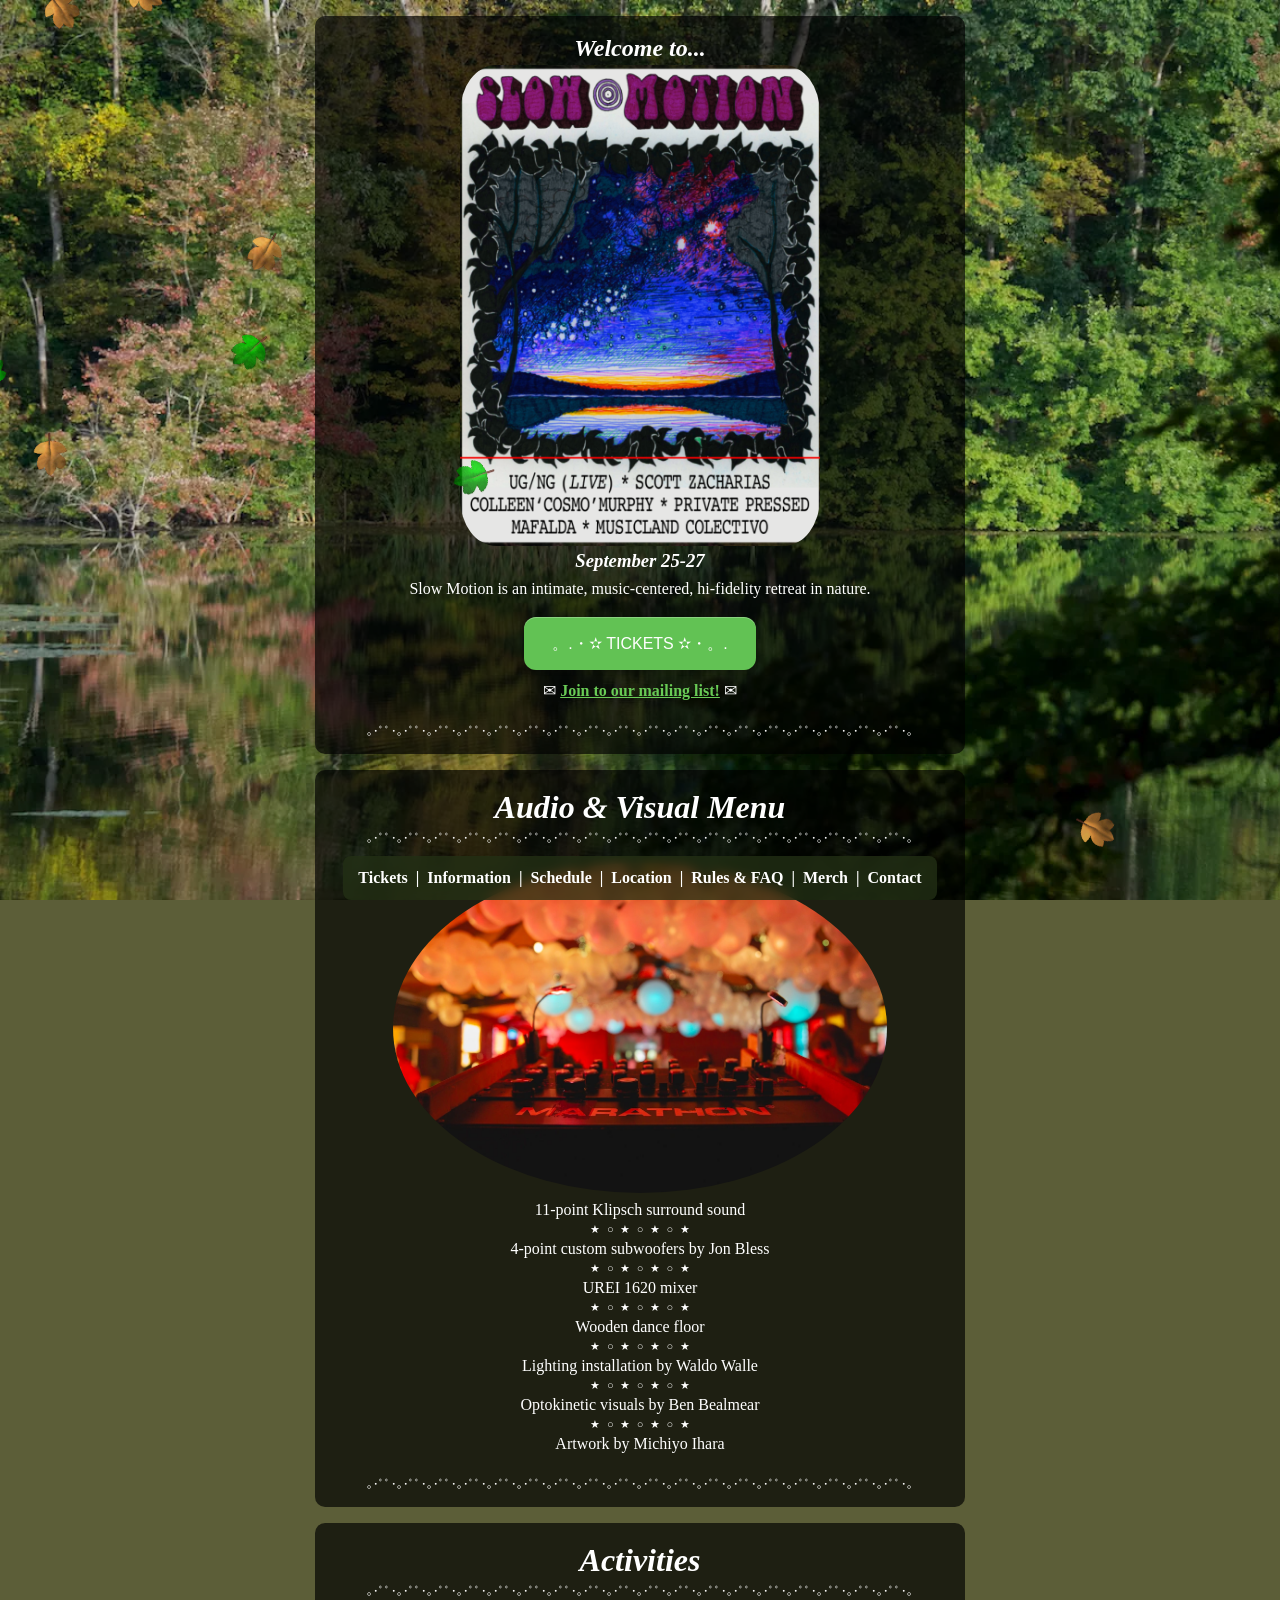
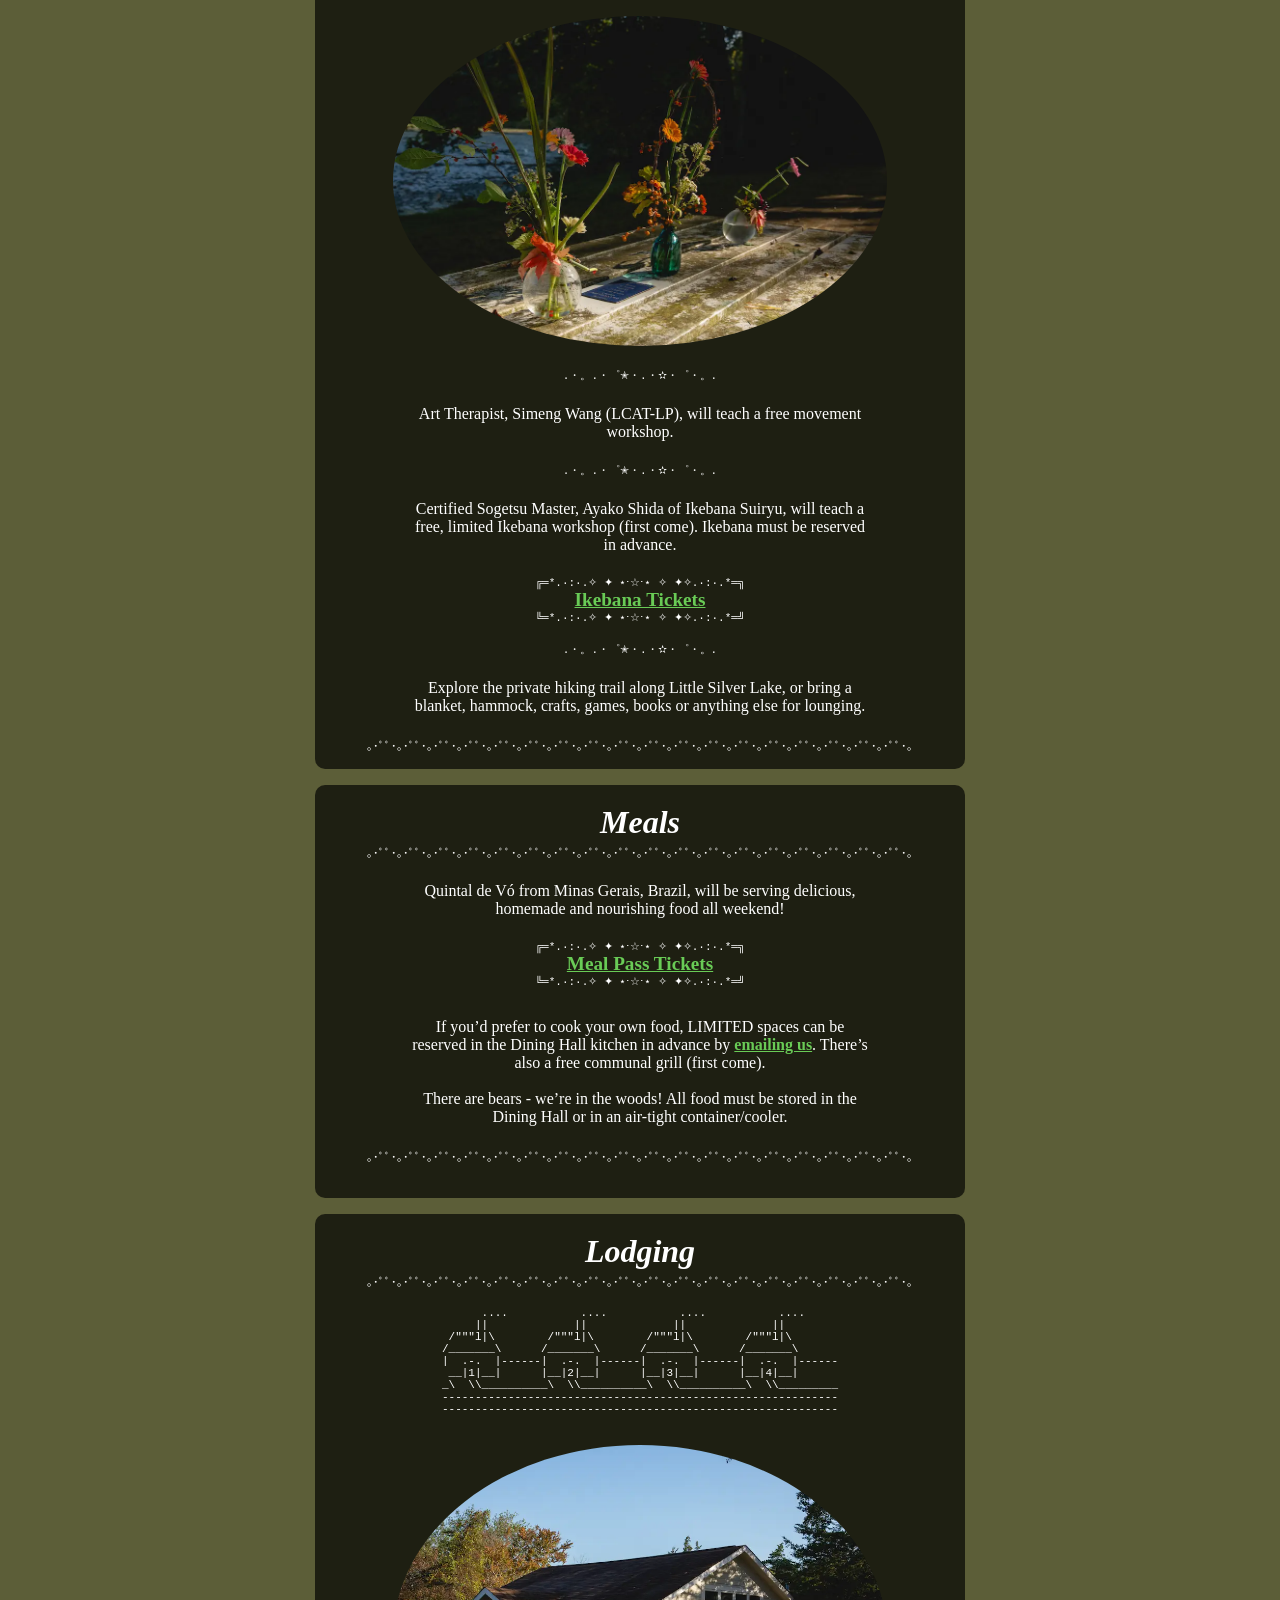
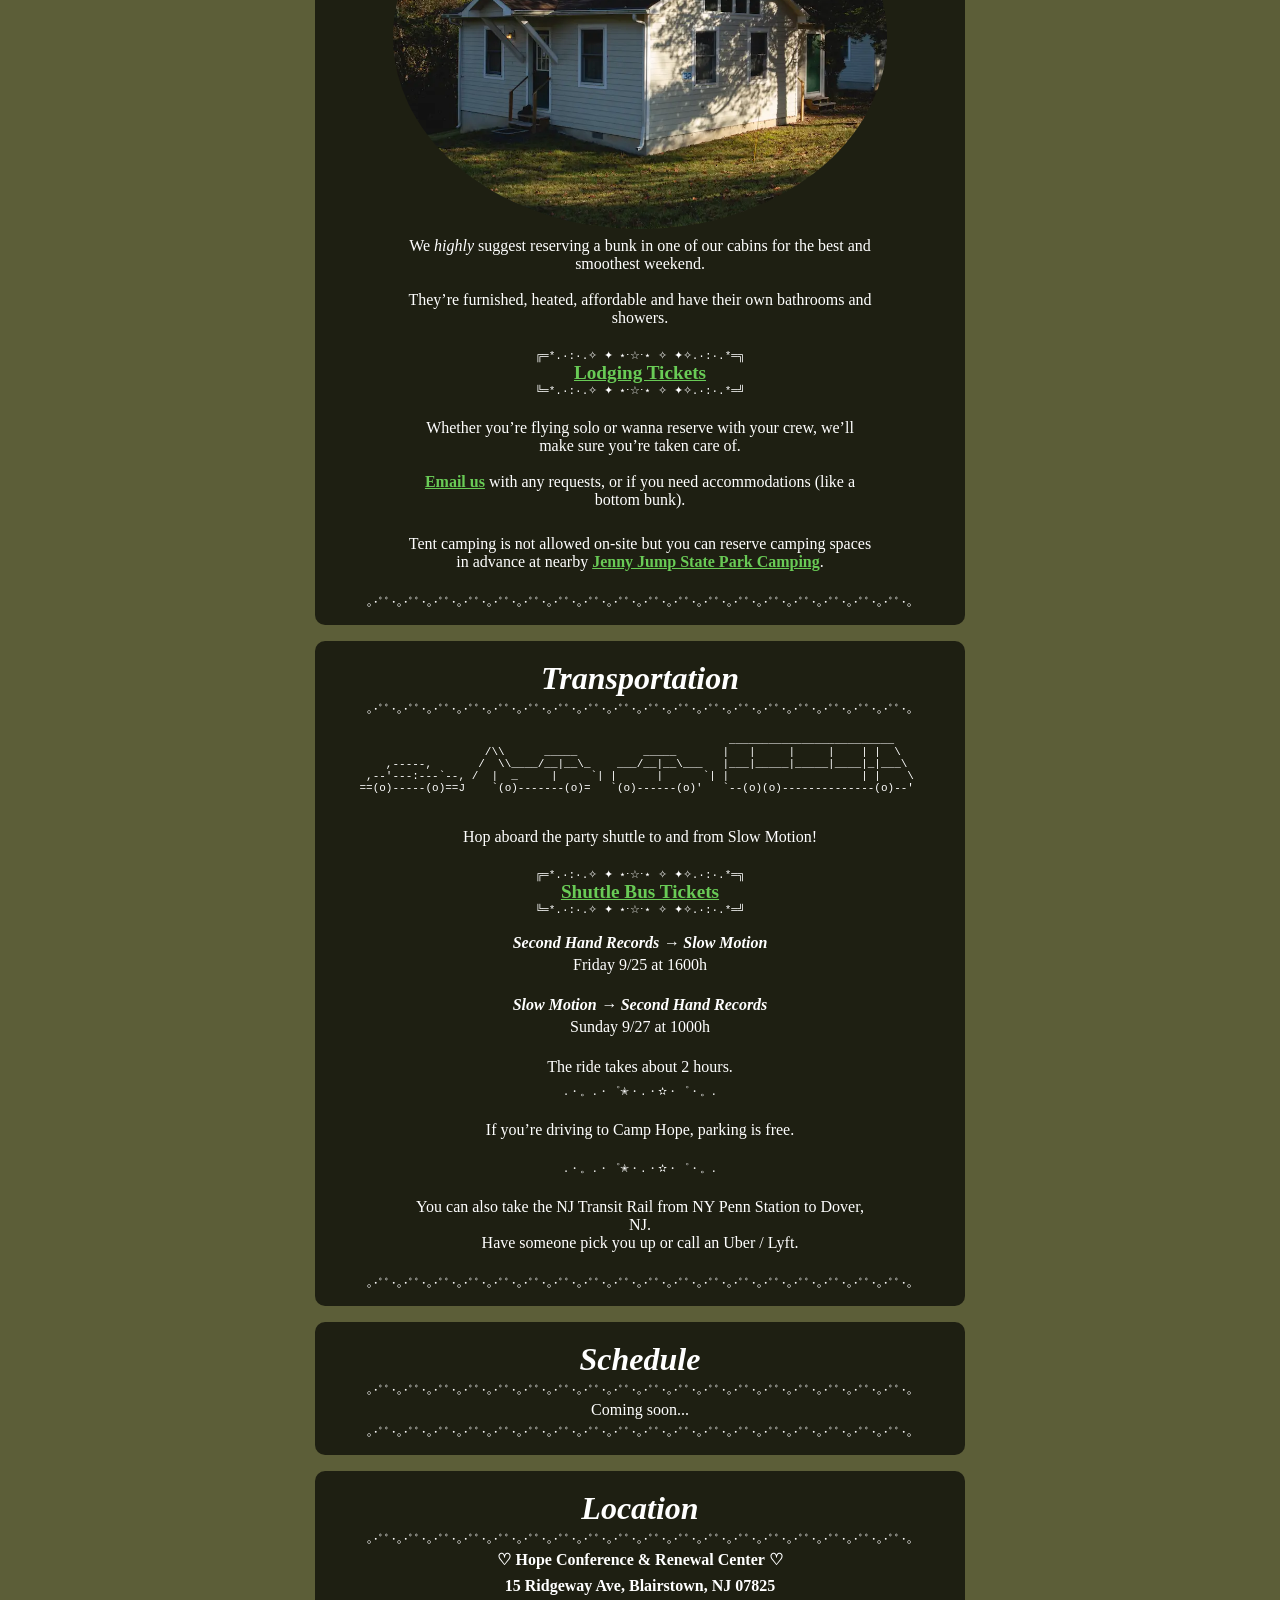
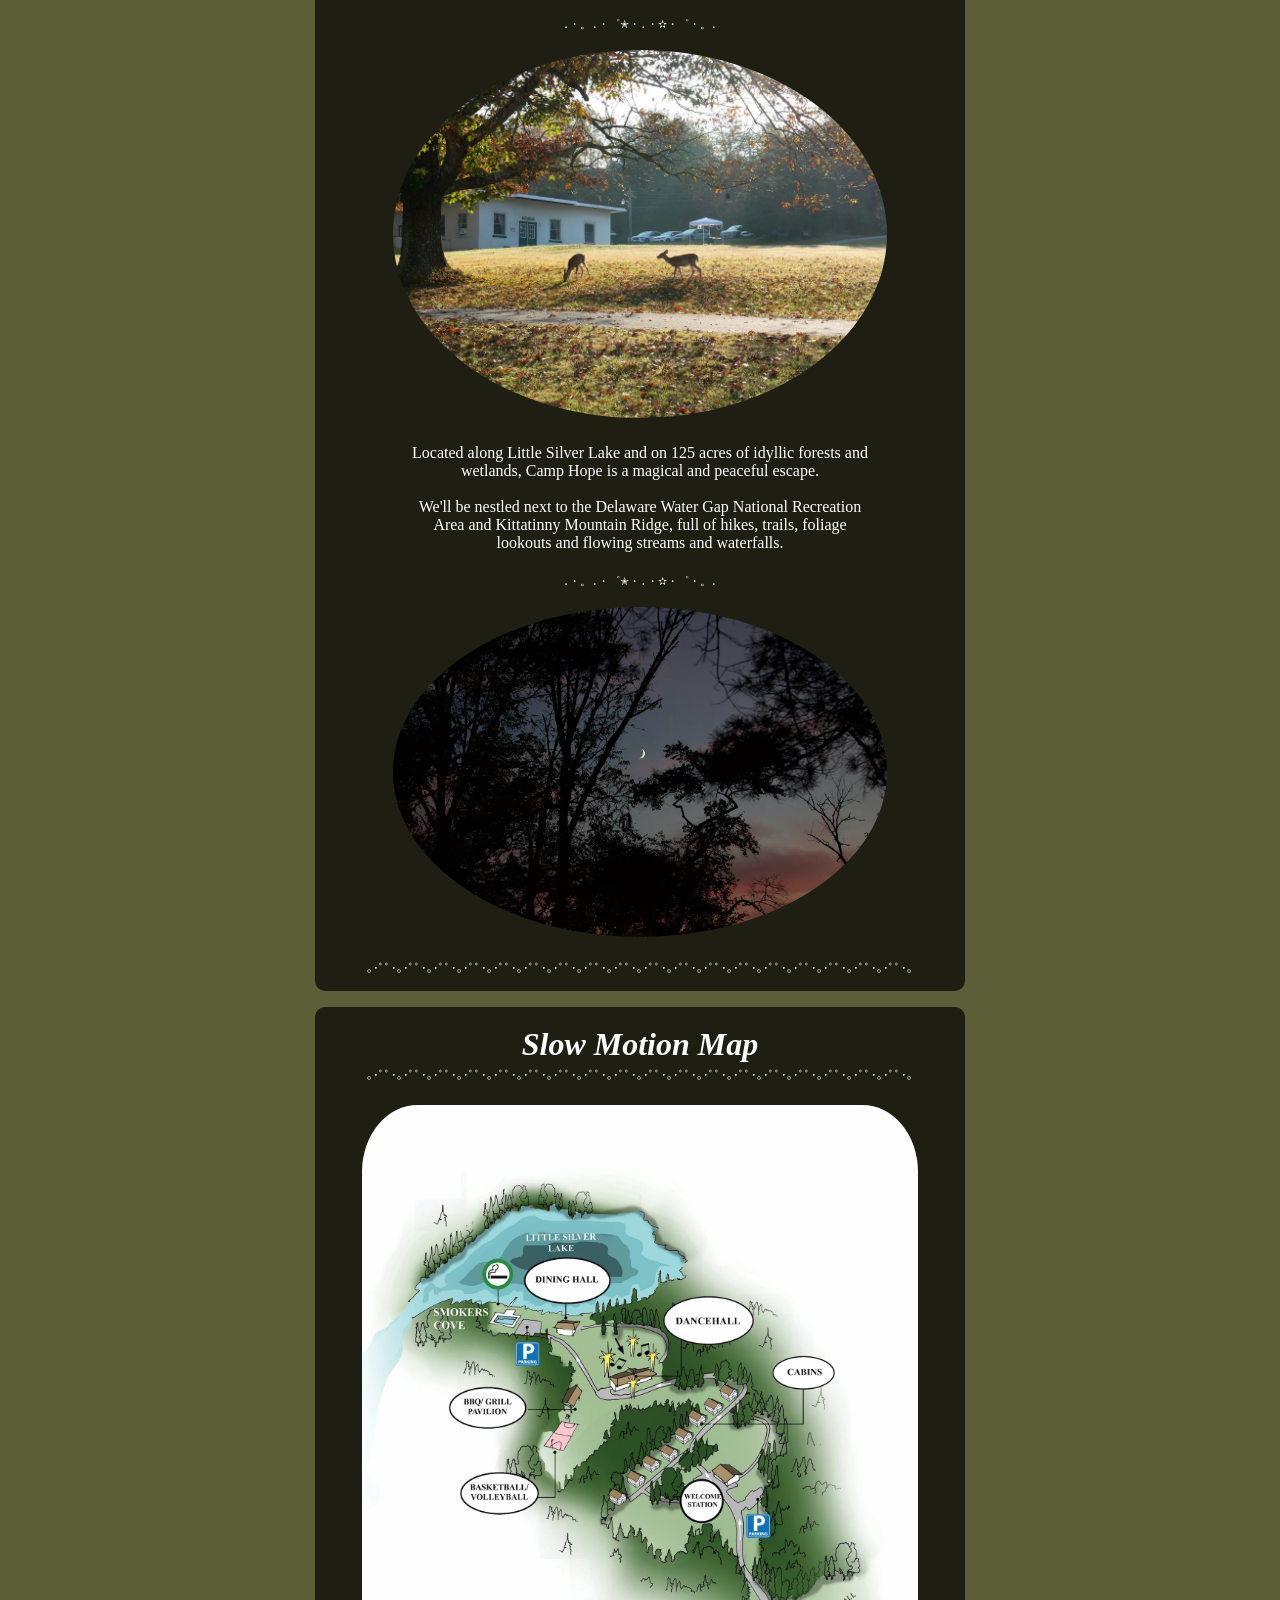
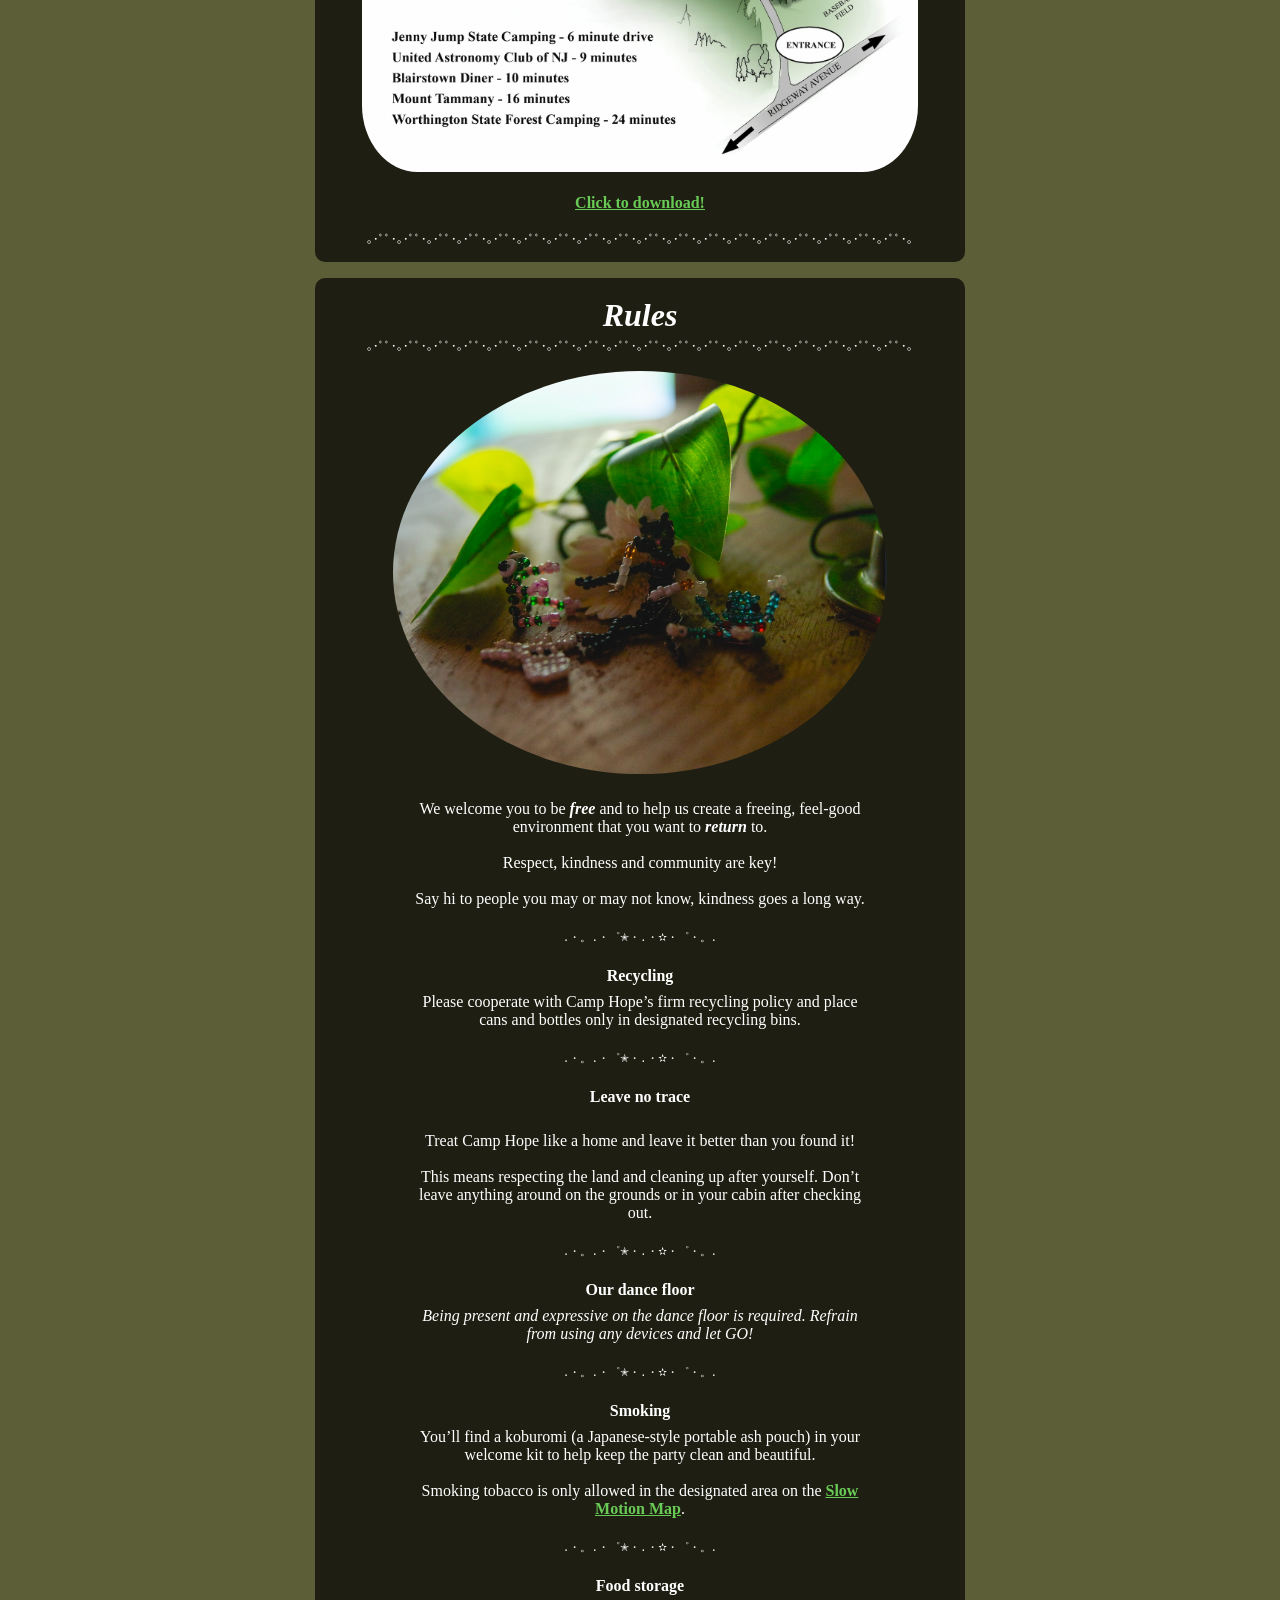
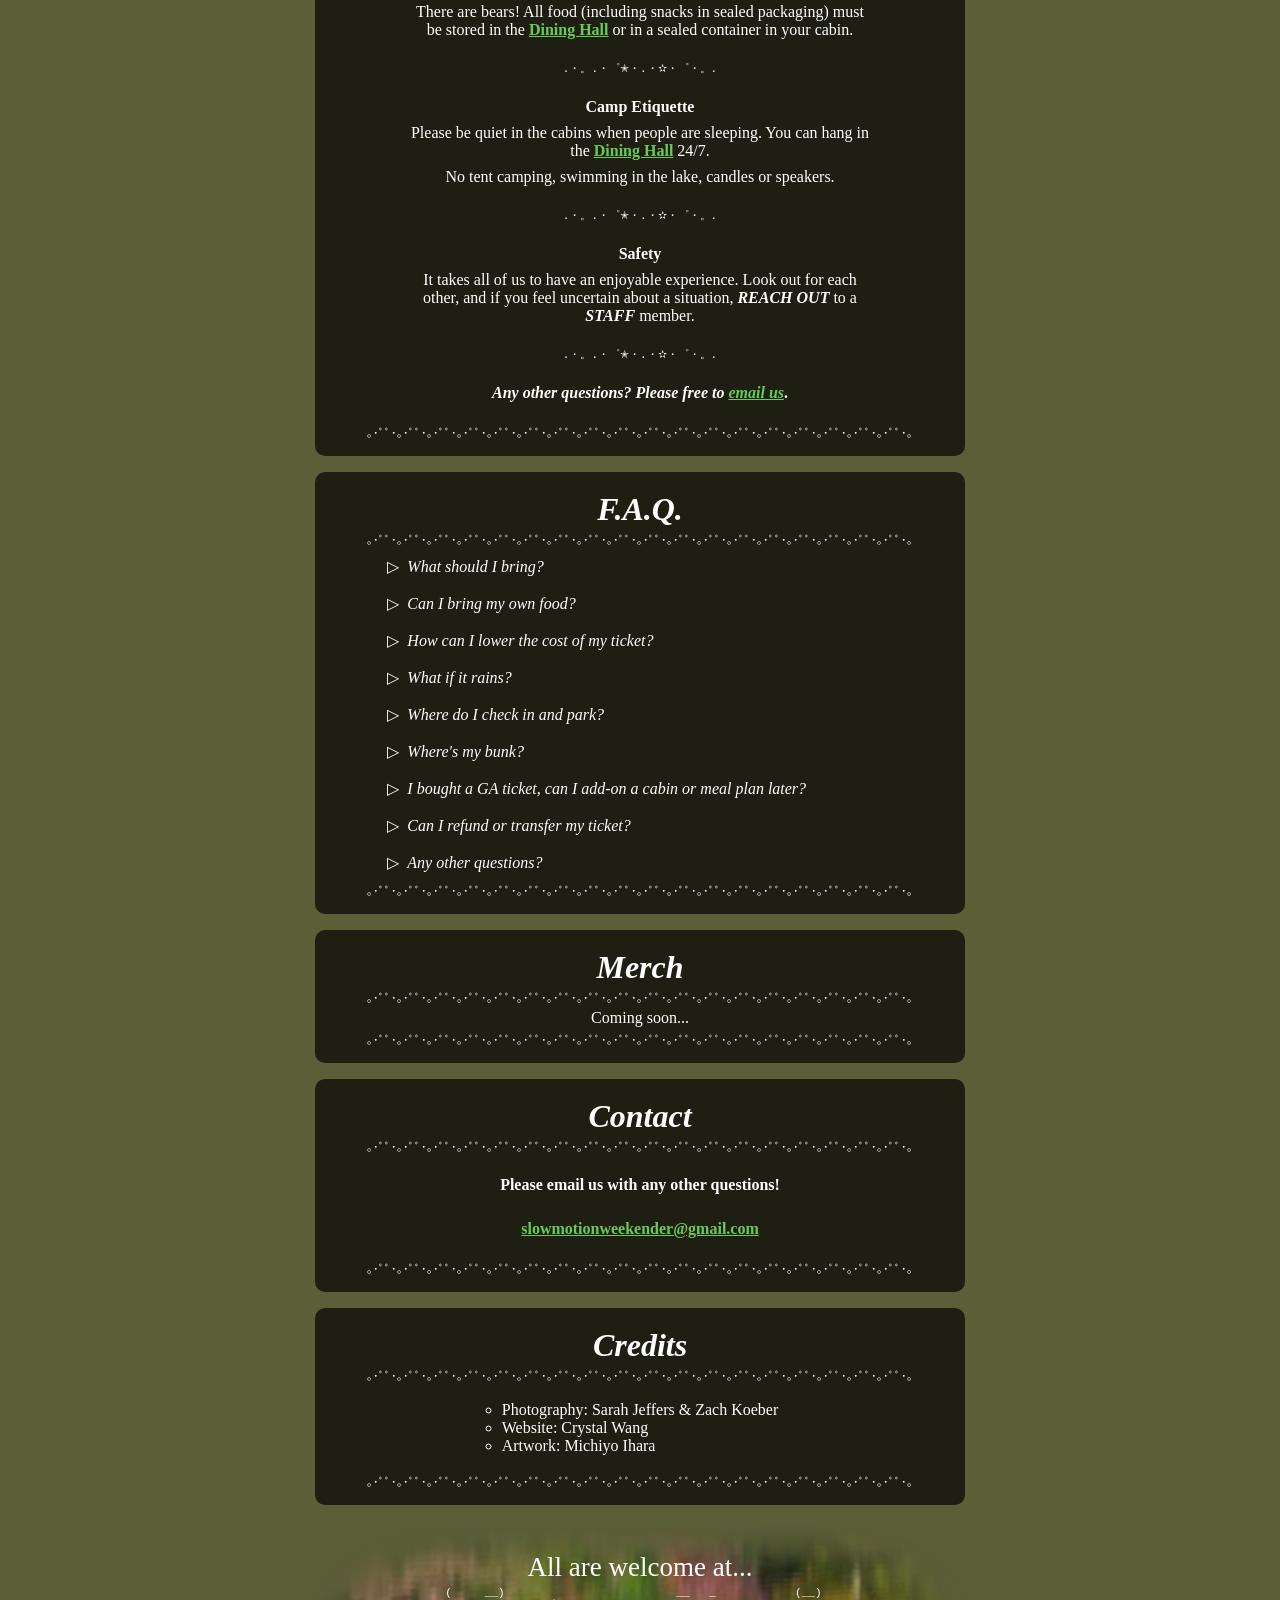
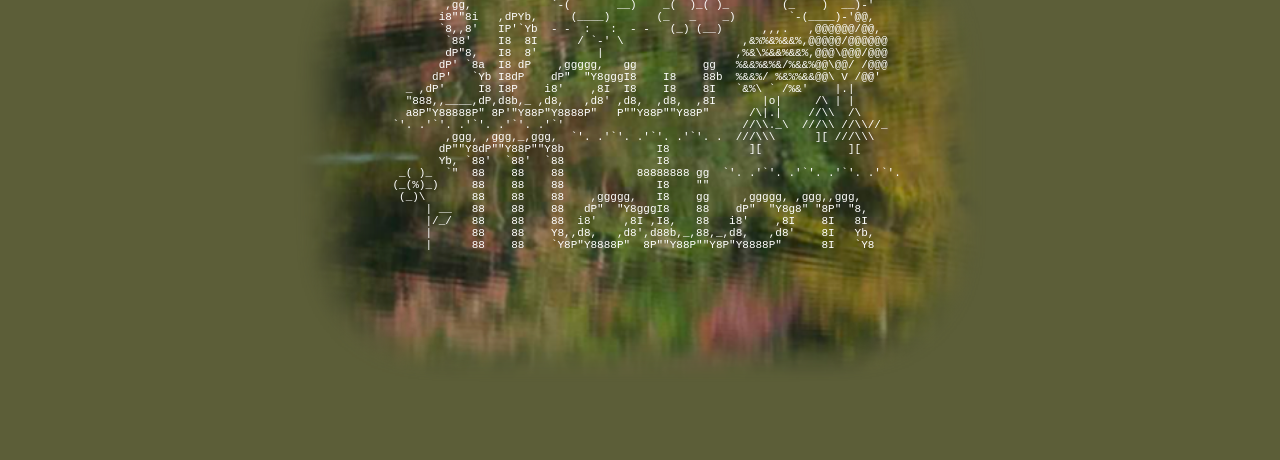
==== index_2.html @ fc28a399 "Second version hero screen" ====
<!DOCTYPE html>
<html lang="en">
<head>
  <link rel="preload" as="image" href="assets/background_compressed.webp">
  <link rel="icon" type="image/x-icon" href="assets/favicon.ico">

  <link href="https://fonts.googleapis.com/css2?family=Noto+Sans+JP&display=swap" rel="stylesheet">

  <link rel="stylesheet" href="styles.css">
  <meta charset="UTF-8" />
  <meta name="viewport" content="width=device-width, initial-scale=1.0" />
  <title>Slow Motion</title>
</head>
<body>
  <div id="leaf-container"></div>
  <div id="root">
    <nav class="sticky" id="stickyNav">
        <a href="#intro">Tickets</a> |
        <a href="#audio_visual">Information</a> |
        <a href="#schedule">Schedule</a> |
        <a href="#location">Location</a> | <br/>
        <a href="#rules">Rules & FAQ</a> |
        <a href="#merch">Merch</a> |
        <a href="#contact">Contact</a>
    </nav>
    <div class="content" id="intro">
      <h2>Welcome to...
      </h2>

      <div class="heroImage">
        <img src="assets/poster_temp.png" alt="Slow motion poster">
      </div>
    
      <h3 class="date"><b>September 25-27</b></h3>
      <p>
        Slow Motion is an intimate, music-centered, hi-fidelity retreat in nature.
        <br/>
        <br/>
        <br/>
        <a href="https://www.tickettailor.com/events/slowmotionretreat/2196429" target=“_blank” class="ticket-btn">
            。.・✫ TICKETS ✫・。.
        </a>
      </p>
      <br/>
      <p>
        ✉ <a href="mailto:slowmotionweekender@gmail.com?subject=Slow Motion Weekender&body=Hello! My name is  and I'd like to be added to the Slow Motion Weekender mailing list! :-)">Join to our mailing list!</a> ✉

      </p>
      <br/>
      <pre class="wave">｡･ﾟﾟ･｡･ﾟﾟ･｡･ﾟﾟ･｡･ﾟﾟ･｡･ﾟﾟ･｡･ﾟﾟ･｡･ﾟﾟ･｡･ﾟﾟ･｡･ﾟﾟ･｡･ﾟﾟ･｡･ﾟﾟ･｡･ﾟﾟ･｡･ﾟﾟ･｡･ﾟﾟ･｡･ﾟﾟ･｡･ﾟﾟ･｡･ﾟﾟ･｡･ﾟﾟ･｡</pre>
    </div>

    <div class="content" id="audio_visual">
        <h1>Audio & Visual Menu</h1>
        <pre class="wave">｡･ﾟﾟ･｡･ﾟﾟ･｡･ﾟﾟ･｡･ﾟﾟ･｡･ﾟﾟ･｡･ﾟﾟ･｡･ﾟﾟ･｡･ﾟﾟ･｡･ﾟﾟ･｡･ﾟﾟ･｡･ﾟﾟ･｡･ﾟﾟ･｡･ﾟﾟ･｡･ﾟﾟ･｡･ﾟﾟ･｡･ﾟﾟ･｡･ﾟﾟ･｡･ﾟﾟ･｡</pre>
        <br/>
        <div class="roundedImage">
            <img src="assets/audio_visual_1.webp" alt="mixer">
        </div>
        <p>11-point Klipsch surround sound</p>
        <pre>★ ○ ★ ○ ★ ○ ★</pre>
        <p>4-point custom subwoofers by Jon Bless</p>
        <pre>★ ○ ★ ○ ★ ○ ★</pre>
        <p>UREI 1620 mixer</p>
        <pre>★ ○ ★ ○ ★ ○ ★</pre>
        <p>Wooden dance floor</p>
        <pre>★ ○ ★ ○ ★ ○ ★</pre>
        <p>Lighting installation by Waldo Walle</p>
        <pre>★ ○ ★ ○ ★ ○ ★</pre>
        <p>Optokinetic visuals by Ben Bealmear</p>
        <pre>★ ○ ★ ○ ★ ○ ★</pre>
        <p>Artwork by Michiyo Ihara</p>
        <br/>
        <pre class="wave">｡･ﾟﾟ･｡･ﾟﾟ･｡･ﾟﾟ･｡･ﾟﾟ･｡･ﾟﾟ･｡･ﾟﾟ･｡･ﾟﾟ･｡･ﾟﾟ･｡･ﾟﾟ･｡･ﾟﾟ･｡･ﾟﾟ･｡･ﾟﾟ･｡･ﾟﾟ･｡･ﾟﾟ･｡･ﾟﾟ･｡･ﾟﾟ･｡･ﾟﾟ･｡･ﾟﾟ･｡</pre>
    </div>

    <div class="content" id="activities">
        <h1>Activities</h1>
        <pre class="wave">｡･ﾟﾟ･｡･ﾟﾟ･｡･ﾟﾟ･｡･ﾟﾟ･｡･ﾟﾟ･｡･ﾟﾟ･｡･ﾟﾟ･｡･ﾟﾟ･｡･ﾟﾟ･｡･ﾟﾟ･｡･ﾟﾟ･｡･ﾟﾟ･｡･ﾟﾟ･｡･ﾟﾟ･｡･ﾟﾟ･｡･ﾟﾟ･｡･ﾟﾟ･｡･ﾟﾟ･｡</pre>
        <br/>
        <div class="roundedImage">
            <img src="assets/activities_1.webp" alt="ikebana">
        </div>
        <br/>
        <pre>.・。.・゜✭・.・✫・゜・。.</pre>
        <br/>
        <p>Art Therapist, Simeng Wang (LCAT-LP), will teach a free movement workshop.</p>
        <br/>
        <pre>.・。.・゜✭・.・✫・゜・。.</pre>
        <br/>
        <p>Certified Sogetsu Master, Ayako Shida of Ikebana Suiryu, will teach a free, limited Ikebana workshop (first come). Ikebana must be reserved in advance.</p>
        <br/>

        <pre>╔═*.·:·.✧ ✦ ⋆⋅☆⋅⋆ ✧ ✦✧.·:·.*═╗</pre>
        <div class="ticketLink">

            <a href="https://www.tickettailor.com/events/slowmotionretreat/2196429" target=“_blank” >
                Ikebana Tickets
            </a> 
        </div>
        <pre>╚═*.·:·.✧ ✦ ⋆⋅☆⋅⋆ ✧ ✦✧.·:·.*═╝</pre>
        <br/>
        <pre>.・。.・゜✭・.・✫・゜・。.</pre>
        <br/>
        <p>Explore the private hiking trail along Little Silver Lake, or bring a blanket, hammock, crafts, games, books or anything else for lounging.</p>
        <br/>
        <pre class="wave">｡･ﾟﾟ･｡･ﾟﾟ･｡･ﾟﾟ･｡･ﾟﾟ･｡･ﾟﾟ･｡･ﾟﾟ･｡･ﾟﾟ･｡･ﾟﾟ･｡･ﾟﾟ･｡･ﾟﾟ･｡･ﾟﾟ･｡･ﾟﾟ･｡･ﾟﾟ･｡･ﾟﾟ･｡･ﾟﾟ･｡･ﾟﾟ･｡･ﾟﾟ･｡･ﾟﾟ･｡</pre>
    </div>

    <div class="content" id="meals">
        <h1>Meals</h1>
        <pre class="wave">｡･ﾟﾟ･｡･ﾟﾟ･｡･ﾟﾟ･｡･ﾟﾟ･｡･ﾟﾟ･｡･ﾟﾟ･｡･ﾟﾟ･｡･ﾟﾟ･｡･ﾟﾟ･｡･ﾟﾟ･｡･ﾟﾟ･｡･ﾟﾟ･｡･ﾟﾟ･｡･ﾟﾟ･｡･ﾟﾟ･｡･ﾟﾟ･｡･ﾟﾟ･｡･ﾟﾟ･｡</pre>
        <br/>
        <p>
            Quintal de Vó from Minas Gerais, Brazil, will be serving delicious, homemade and nourishing food all weekend! 
            <br/>
            <br/>

            <pre>╔═*.·:·.✧ ✦ ⋆⋅☆⋅⋆ ✧ ✦✧.·:·.*═╗</pre>
            <div class="ticketLink">
                <a href="https://www.tickettailor.com/events/slowmotionretreat/2196429" target=“_blank” >
                    Meal Pass Tickets
                </a> 
            </div>
            <pre>╚═*.·:·.✧ ✦ ⋆⋅☆⋅⋆ ✧ ✦✧.·:·.*═╝</pre>
        </p>
        <br/>
        <p>
            If you’d prefer to cook your own food, LIMITED spaces can be reserved in the Dining Hall kitchen in advance by 
            <a href="mailto:slowmotionweekender@gmail.com?subject=Slow Motion Weekender&body=Hello! My name is   and I'd like to reserve a space in the Dining Hall">emailing us</a>. There’s also a free communal grill (first come). 
            <br/>
            <br/>
            There are bears - we’re in the woods! All food must be stored in the Dining Hall or in an air-tight container/cooler.
        </p>
        <br/>
        <pre class="wave">｡･ﾟﾟ･｡･ﾟﾟ･｡･ﾟﾟ･｡･ﾟﾟ･｡･ﾟﾟ･｡･ﾟﾟ･｡･ﾟﾟ･｡･ﾟﾟ･｡･ﾟﾟ･｡･ﾟﾟ･｡･ﾟﾟ･｡･ﾟﾟ･｡･ﾟﾟ･｡･ﾟﾟ･｡･ﾟﾟ･｡･ﾟﾟ･｡･ﾟﾟ･｡･ﾟﾟ･｡</pre>
        <br/>
    </div>

    <div class="content" id="lodging">
        <h1>Lodging</h1>
        <pre class="wave">｡･ﾟﾟ･｡･ﾟﾟ･｡･ﾟﾟ･｡･ﾟﾟ･｡･ﾟﾟ･｡･ﾟﾟ･｡･ﾟﾟ･｡･ﾟﾟ･｡･ﾟﾟ･｡･ﾟﾟ･｡･ﾟﾟ･｡･ﾟﾟ･｡･ﾟﾟ･｡･ﾟﾟ･｡･ﾟﾟ･｡･ﾟﾟ･｡･ﾟﾟ･｡･ﾟﾟ･｡</pre>
        <br/>
        <pre>
      ....           ....           ....           ....     
     ||             ||             ||             ||        
 /"""l|\        /"""l|\        /"""l|\        /"""l|\       
/_______\      /_______\      /_______\      /_______\      
|  .-.  |------|  .-.  |------|  .-.  |------|  .-.  |------
 __|1|__|      |__|2|__|      |__|3|__|      |__|4|__|      
_\  \\__________\  \\__________\  \\__________\  \\_________
------------------------------------------------------------
------------------------------------------------------------
        </pre>

        <br/>
        <div class="roundedImage">
            <img src="assets/lodging_4.webp" alt="forest view on grounds">
        </div>

        <p>
            We <i>highly</i> suggest reserving a bunk in one of our cabins for the best and smoothest weekend. 
            <br/>
            <br/>
            They’re furnished, heated, affordable and have their own bathrooms and showers. 
        </p>

        <br/>

        <pre>╔═*.·:·.✧ ✦ ⋆⋅☆⋅⋆ ✧ ✦✧.·:·.*═╗</pre>
        <div class="ticketLink">
            <a href="https://www.tickettailor.com/events/slowmotionretreat/2196429" target=“_blank” >
                Lodging Tickets
            </a> 
        </div>
        <pre>╚═*.·:·.✧ ✦ ⋆⋅☆⋅⋆ ✧ ✦✧.·:·.*═╝</pre>
        <br/>



        <p>
            Whether you’re flying solo or wanna reserve with your crew, we’ll make sure you’re taken care of. 
            <br/>
            <br/>
            <a href="mailto:slowmotionweekender@gmail.com?subject=Slow Motion Weekender&body=Hello! My name is  and I have a question about lodging:">Email us</a>
            with any requests, or if you need accommodations (like a bottom bunk). 
            <br/>

        </p>

        <br>
        <p>
            Tent camping is not allowed on-site but you can reserve camping spaces in advance at nearby <a href="https://dep.nj.gov/parksandforests/state-park/jenny-jump-state-forest/" target=“_blank”>Jenny Jump State Park Camping</a>.
        </p>
        <br/>
        <pre class="wave">｡･ﾟﾟ･｡･ﾟﾟ･｡･ﾟﾟ･｡･ﾟﾟ･｡･ﾟﾟ･｡･ﾟﾟ･｡･ﾟﾟ･｡･ﾟﾟ･｡･ﾟﾟ･｡･ﾟﾟ･｡･ﾟﾟ･｡･ﾟﾟ･｡･ﾟﾟ･｡･ﾟﾟ･｡･ﾟﾟ･｡･ﾟﾟ･｡･ﾟﾟ･｡･ﾟﾟ･｡</pre>
    </div>

    <div class="content" id="transportation">
        <h1>Transportation</h1>
        <pre class="wave">｡･ﾟﾟ･｡･ﾟﾟ･｡･ﾟﾟ･｡･ﾟﾟ･｡･ﾟﾟ･｡･ﾟﾟ･｡･ﾟﾟ･｡･ﾟﾟ･｡･ﾟﾟ･｡･ﾟﾟ･｡･ﾟﾟ･｡･ﾟﾟ･｡･ﾟﾟ･｡･ﾟﾟ･｡･ﾟﾟ･｡･ﾟﾟ･｡･ﾟﾟ･｡･ﾟﾟ･｡</pre>
        <br/>
        <pre class="transportAscii">
                                                         _________________________   
                    /\\      _____          _____       |   |     |     |    | |  \  
     ,-----,       /  \\____/__|__\_    ___/__|__\___   |___|_____|_____|____|_|___\ 
  ,--'---:---`--, /  |  _     |     `| |      |      `| |                    | |    \
 ==(o)-----(o)==J    `(o)-------(o)=   `(o)------(o)'   `--(o)(o)--------------(o)--'  
        </pre>
        <br/>
        <p>
            Hop aboard the party shuttle to and from Slow Motion!
            <br/>
            <br/>
            <pre>╔═*.·:·.✧ ✦ ⋆⋅☆⋅⋆ ✧ ✦✧.·:·.*═╗</pre>
            <div class="ticketLink">
                <a href="https://www.tickettailor.com/events/slowmotionretreat/2196429" target=“_blank” >
                    Shuttle Bus Tickets
                </a> 
            </div>
            <pre>╚═*.·:·.✧ ✦ ⋆⋅☆⋅⋆ ✧ ✦✧.·:·.*═╝</pre>
            <br/>
            <b><i>Second Hand Records → Slow Motion</i></b>
            <p>Friday 9/25 at 1600h</p>
            <br/>
            <b><i>Slow Motion → Second Hand Records</i></b>
            <p>Sunday 9/27 at 1000h</p>
            <br/>

            The ride takes about 2 hours.        
        </p>

        <pre>.・。.・゜✭・.・✫・゜・。.</pre>

        <br/>

        <p>
            If you’re driving to Camp Hope, parking is free.
        </p>
        <br/>
        <pre>.・。.・゜✭・.・✫・゜・。.</pre>
        <br/>
        <p> 
            You can also take the NJ Transit Rail from NY Penn Station to Dover, NJ.    
            <br/>
            Have someone pick you up or call an Uber / Lyft.
        </p>
        <br/>
        <pre class="wave">｡･ﾟﾟ･｡･ﾟﾟ･｡･ﾟﾟ･｡･ﾟﾟ･｡･ﾟﾟ･｡･ﾟﾟ･｡･ﾟﾟ･｡･ﾟﾟ･｡･ﾟﾟ･｡･ﾟﾟ･｡･ﾟﾟ･｡･ﾟﾟ･｡･ﾟﾟ･｡･ﾟﾟ･｡･ﾟﾟ･｡･ﾟﾟ･｡･ﾟﾟ･｡･ﾟﾟ･｡</pre>

    </div>



    <div class="content" id="schedule">
        <h1>Schedule</h1> 
        <pre class="wave">｡･ﾟﾟ･｡･ﾟﾟ･｡･ﾟﾟ･｡･ﾟﾟ･｡･ﾟﾟ･｡･ﾟﾟ･｡･ﾟﾟ･｡･ﾟﾟ･｡･ﾟﾟ･｡･ﾟﾟ･｡･ﾟﾟ･｡･ﾟﾟ･｡･ﾟﾟ･｡･ﾟﾟ･｡･ﾟﾟ･｡･ﾟﾟ･｡･ﾟﾟ･｡･ﾟﾟ･｡</pre>
        
        <p>Coming soon...</p>

        <pre class="wave">｡･ﾟﾟ･｡･ﾟﾟ･｡･ﾟﾟ･｡･ﾟﾟ･｡･ﾟﾟ･｡･ﾟﾟ･｡･ﾟﾟ･｡･ﾟﾟ･｡･ﾟﾟ･｡･ﾟﾟ･｡･ﾟﾟ･｡･ﾟﾟ･｡･ﾟﾟ･｡･ﾟﾟ･｡･ﾟﾟ･｡･ﾟﾟ･｡･ﾟﾟ･｡･ﾟﾟ･｡</pre>
    </div>

    <div class="content" id="location">
        <h1>Location</h1>
        <pre class="wave">｡･ﾟﾟ･｡･ﾟﾟ･｡･ﾟﾟ･｡･ﾟﾟ･｡･ﾟﾟ･｡･ﾟﾟ･｡･ﾟﾟ･｡･ﾟﾟ･｡･ﾟﾟ･｡･ﾟﾟ･｡･ﾟﾟ･｡･ﾟﾟ･｡･ﾟﾟ･｡･ﾟﾟ･｡･ﾟﾟ･｡･ﾟﾟ･｡･ﾟﾟ･｡･ﾟﾟ･｡</pre>
        <h4> ♡ Hope Conference & Renewal Center ♡</h4>
        <h4>15 Ridgeway Ave, Blairstown, NJ 07825</h4>
        <br/>
        <pre>.・。.・゜✭・.・✫・゜・。.</pre>
        <br/>
        <div class="roundedImage">
            <img src="assets/location_2.webp" alt="Delaware Gap in the fall">
        </div>
        <br/>
        <p>
            Located along Little Silver Lake and on 125 acres of idyllic forests and wetlands, Camp Hope is a magical and peaceful escape.
            <br/>

            <br/>
            We'll be nestled next to the Delaware Water Gap National Recreation Area and Kittatinny Mountain Ridge, full of hikes, trails, foliage lookouts and flowing streams and waterfalls.
        </p>
        <br/>
        <pre>.・。.・゜✭・.・✫・゜・。.</pre>
        <br/>
        <div class="roundedImage">
            <img src="assets/location_1.webp" alt="Delaware Gap in the fall">
        </div>
        <br/>
        <pre class="wave">｡･ﾟﾟ･｡･ﾟﾟ･｡･ﾟﾟ･｡･ﾟﾟ･｡･ﾟﾟ･｡･ﾟﾟ･｡･ﾟﾟ･｡･ﾟﾟ･｡･ﾟﾟ･｡･ﾟﾟ･｡･ﾟﾟ･｡･ﾟﾟ･｡･ﾟﾟ･｡･ﾟﾟ･｡･ﾟﾟ･｡･ﾟﾟ･｡･ﾟﾟ･｡･ﾟﾟ･｡</pre>
    </div>

    <div class="content" id="camp_map">
        <h1  id="campmap">Slow Motion Map</h1>
        <pre class="wave">｡･ﾟﾟ･｡･ﾟﾟ･｡･ﾟﾟ･｡･ﾟﾟ･｡･ﾟﾟ･｡･ﾟﾟ･｡･ﾟﾟ･｡･ﾟﾟ･｡･ﾟﾟ･｡･ﾟﾟ･｡･ﾟﾟ･｡･ﾟﾟ･｡･ﾟﾟ･｡･ﾟﾟ･｡･ﾟﾟ･｡･ﾟﾟ･｡･ﾟﾟ･｡･ﾟﾟ･｡</pre>
        <br/>
        <div class="image">
            <img src="assets/camp_map.webp" alt="Map of camp grounds">
        </div>
        
        <br/>
        <a href="assets/camp_map.jpg" download="slow-motion-camp-map" target="_blank">Click to download!</a>
        <br/>
        <pre class="wave">｡･ﾟﾟ･｡･ﾟﾟ･｡･ﾟﾟ･｡･ﾟﾟ･｡･ﾟﾟ･｡･ﾟﾟ･｡･ﾟﾟ･｡･ﾟﾟ･｡･ﾟﾟ･｡･ﾟﾟ･｡･ﾟﾟ･｡･ﾟﾟ･｡･ﾟﾟ･｡･ﾟﾟ･｡･ﾟﾟ･｡･ﾟﾟ･｡･ﾟﾟ･｡･ﾟﾟ･｡</pre>
    </div>

    <div class="content" id="rules">
        <h1>Rules</h1>
        <pre class="wave">｡･ﾟﾟ･｡･ﾟﾟ･｡･ﾟﾟ･｡･ﾟﾟ･｡･ﾟﾟ･｡･ﾟﾟ･｡･ﾟﾟ･｡･ﾟﾟ･｡･ﾟﾟ･｡･ﾟﾟ･｡･ﾟﾟ･｡･ﾟﾟ･｡･ﾟﾟ･｡･ﾟﾟ･｡･ﾟﾟ･｡･ﾟﾟ･｡･ﾟﾟ･｡･ﾟﾟ･｡</pre>
        <br/>
        <div class="roundedImage">
            <img src="assets/activities_3.webp" alt="beady creatures hanging out">
        </div>
        <br/>
        <p>
            We welcome you to be <b><i>free</i></b> and to help us create a freeing, feel-good environment that you want to <b><i>return</i></b> to.
            <br/>
            <br/>
            Respect, kindness and community are key! 
            <br/>
            <br/>
            Say hi to people you may or may not know, kindness goes a long way.
        </p>
        <br/>
        <pre>.・。.・゜✭・.・✫・゜・。.</pre>
        <br/>
        <h4>Recycling</h4>
        <p>
            Please cooperate with Camp Hope’s firm recycling policy and place cans and bottles only in designated recycling bins.
        </p>
        <br/>
        <pre>.・。.・゜✭・.・✫・゜・。.</pre>
        <br/>
        <h4>Leave no trace</h4>
        <br/>
        <p>
            Treat Camp Hope like a home and leave it better than you found it!
            <br/>
            <br/>
            This means respecting the land and cleaning up after yourself. Don’t leave anything around on the grounds or in your cabin after checking out.
        </p>
        <br/>
        <pre>.・。.・゜✭・.・✫・゜・。.</pre>
        <br/>
        <h4>Our dance floor</h4>
        <p><i>Being present and expressive on the dance floor is required. Refrain from using any devices and let GO!</i></p>
        <br/>
        <pre>.・。.・゜✭・.・✫・゜・。.</pre>
        <br/>
        <h4>Smoking</h4>
        <p>
            You’ll find a koburomi (a Japanese-style portable ash pouch) in your welcome kit to help keep the party clean and beautiful.
            <br/>
            <br/>
            Smoking tobacco is only allowed in the designated area on the <a href="#camp_map" download="slow-motion-camp-map">Slow Motion Map</a>.
        </p>
        <br/>
        <pre>.・。.・゜✭・.・✫・゜・。.</pre>
        <br/>
        <h4>Food storage</h4>
        <p>
            There are bears! All food (including snacks in sealed packaging) must be stored in the <a href="#camp_map">Dining Hall</a> or in a sealed container in your cabin. 
        </p>
        <br/>
        <pre>.・。.・゜✭・.・✫・゜・。.</pre>
        <br/>
        <h4>Camp Etiquette</h4>
        <p>
            Please be quiet in the cabins when people are sleeping. You can hang in the <a href="#camp_map">Dining Hall</a> 24/7.
        </p>
        <p>
            No tent camping, swimming in the lake, candles or speakers.
        </p>
        <!-- <p>
            If someone around you seems unwell, is acting out of control, or making others uncomfortable, please let a Slow Motion staffer know right away.         
        </p> -->
        <!-- <br/>
        <p>
            Take care of yourself and each other! 
        </p> -->
        <br/>
        <pre>.・。.・゜✭・.・✫・゜・。.</pre>
        <br/>
        <h4>Safety</h4>
        <p>
            It takes all of us to have an enjoyable experience. Look out for each other, and if you feel uncertain about a situation, <b><i>REACH OUT</i></b> to a <b><i>STAFF</i></b> member. 
        </p>
        <br/>
        <pre>.・。.・゜✭・.・✫・゜・。.</pre>
        <br/>
        <h4><b><i>Any other questions? Please free to <a href="mailto:slowmotionweekender@gmail.com?subject=Slow Motion Weekender&body=Hello! My name is   and I have a question about:">email us</a></i></b>.</h4>
        <br/>
        <pre class="wave">｡･ﾟﾟ･｡･ﾟﾟ･｡･ﾟﾟ･｡･ﾟﾟ･｡･ﾟﾟ･｡･ﾟﾟ･｡･ﾟﾟ･｡･ﾟﾟ･｡･ﾟﾟ･｡･ﾟﾟ･｡･ﾟﾟ･｡･ﾟﾟ･｡･ﾟﾟ･｡･ﾟﾟ･｡･ﾟﾟ･｡･ﾟﾟ･｡･ﾟﾟ･｡･ﾟﾟ･｡</pre>
    </div>

    <div class="content" id="faq">
        <h1>F.A.Q.</h1> 
        <pre class="wave">｡･ﾟﾟ･｡･ﾟﾟ･｡･ﾟﾟ･｡･ﾟﾟ･｡･ﾟﾟ･｡･ﾟﾟ･｡･ﾟﾟ･｡･ﾟﾟ･｡･ﾟﾟ･｡･ﾟﾟ･｡･ﾟﾟ･｡･ﾟﾟ･｡･ﾟﾟ･｡･ﾟﾟ･｡･ﾟﾟ･｡･ﾟﾟ･｡･ﾟﾟ･｡･ﾟﾟ･｡</pre>
        <div class="dropdown">
            <details>
                <summary><i>What should I bring?</i></summary>
                <br/>
                <ul>
                    <li>Comfortable clothing for day and night (layers, warm clothes, extra socks, waterproof gear if it rains)</li>
                    <li>Twin bedding for your cabin bunk, toiletries, towel and shower shoes </li>
                    <li>Reusable water bottle (we’ll have reusable cups available for $1)</li>
                    <li>Coolers, resealable containers and koozies for your beverages </li>
                    <li>Air-tight container or cooler for any snacks or food not stored in the Dining Hall</li>
                    <li>Picnic blanket, hammock, crafts, games, books, cooler or anything else for lounging
                    </li>
                    <li>Yoga mat or blanket for free movement workshop on Saturday by Simeng Wang (LCAT-LP)
                    </li>
                    <li>
                        Flashlight or headlamp (we’re in the woods, and it’s beautifully dark), earplugs, sleep mask
                    </li>
                    <li>
                        Sunscreen and bug spray 
                    </li>
                    <li>
                        Any medications or personal care items you may need
                    </li>
                </ul>
                <br/>
                Don’t bring laptops, speakers or valuables—unplug and enjoy the experience!
                <br/>
                <br/>
                <pre class="wave">｡･ﾟﾟ･｡･ﾟﾟ･｡･ﾟﾟ･｡･ﾟﾟ･｡･ﾟﾟ･｡･ﾟﾟ･｡･ﾟﾟ･｡･ﾟﾟ･｡･ﾟﾟ･｡･ﾟﾟ･｡･ﾟﾟ･｡･ﾟﾟ･｡･ﾟﾟ･｡･ﾟﾟ･｡</pre>
            </details>
            <br/>
            <details>
                <summary><i>Can I bring my own food?</i></summary>
                <br/>
                Yes! Instead of reserving a meal plan, you can reserve a space in the <a href="#camp_map">Dining Hall</a> kitchen to prepare your own meals. Spaces are LIMITED, please 

                <a href="mailto:slowmotionweekender@gmail.com?subject=Slow Motion Weekender&body=Hello! My name is   and I'd like to reserve a space in the Dining Hall">email us</a>
                 to request one.
                <br/>
                <br/>
                There’s also a shared outdoor grill available to all guests, first-come first-served.
                <br/>
                <br/>
                There are bears! Any food or snacks must be stored in the Dining Hall or in a sealed container / cooler.
                <br/>
                <br/>
                <pre class="wave">｡･ﾟﾟ･｡･ﾟﾟ･｡･ﾟﾟ･｡･ﾟﾟ･｡･ﾟﾟ･｡･ﾟﾟ･｡･ﾟﾟ･｡･ﾟﾟ･｡･ﾟﾟ･｡･ﾟﾟ･｡･ﾟﾟ･｡･ﾟﾟ･｡･ﾟﾟ･｡･ﾟﾟ･｡</pre>
            </details>
            <br/>
            <details>
                <summary><i>How can I lower the cost of my ticket?</i></summary>
                <br/>
                Save on fees by buying your ticket via Venmo (@secondhandrecordsnyc) or <a href="mailto:slowmotionweekender@gmail.com" target="_blank">email us</a> for an easy payment plan. We want to see you at Slow Motion! 
                <br/>
                <br/>
                <pre class="wave">｡･ﾟﾟ･｡･ﾟﾟ･｡･ﾟﾟ･｡･ﾟﾟ･｡･ﾟﾟ･｡･ﾟﾟ･｡･ﾟﾟ･｡･ﾟﾟ･｡･ﾟﾟ･｡･ﾟﾟ･｡･ﾟﾟ･｡･ﾟﾟ･｡･ﾟﾟ･｡･ﾟﾟ･｡</pre>
            </details>
            <br/>
            <details>
                <summary><i>What if it rains?</i></summary>
                <br/>
                Rain or shine, Slow Motion goes on!
                <br/>
                <br/>
                Our dancefloor and lighting installation will be <b><i>inside</i></b> :)
                <br/>
                <br/>
                We recommend packing a lightweight rain jacket, waterproof shoes or boots, and extra dry outfits—just in case. 
                <br/>
                <br/>
                <pre class="wave">｡･ﾟﾟ･｡･ﾟﾟ･｡･ﾟﾟ･｡･ﾟﾟ･｡･ﾟﾟ･｡･ﾟﾟ･｡･ﾟﾟ･｡･ﾟﾟ･｡･ﾟﾟ･｡･ﾟﾟ･｡･ﾟﾟ･｡･ﾟﾟ･｡･ﾟﾟ･｡･ﾟﾟ･｡</pre>
            </details>
            <br/>
            <details>
                <summary><i>Where do I check in and park?</i></summary>
                <br/>
                Check-in opens at 7PM on Friday and closes promptly at 10PM. 
                <br/>
                <br/>
                Head to the <a href="#camp_map">Welcome Station</a> near the entrance to receive your wristband and cabin assignment.                
                <br/>
                <br/>
                Parking is free and located near the entrance of Camp Hope, across from the Upper Lodge, or down the hill near the Dining Hall.
                <br/>
                <br/>
                Download the Slow Motion Map <a href="assets/camp_map.jpg" download="slow-motion-camp-map" target="_blank">here</a>!
                <br/>
                <br/>
                <pre class="wave">｡･ﾟﾟ･｡･ﾟﾟ･｡･ﾟﾟ･｡･ﾟﾟ･｡･ﾟﾟ･｡･ﾟﾟ･｡･ﾟﾟ･｡･ﾟﾟ･｡･ﾟﾟ･｡･ﾟﾟ･｡･ﾟﾟ･｡･ﾟﾟ･｡･ﾟﾟ･｡･ﾟﾟ･｡</pre>
            </details>
            <br/>
            <details>
                <summary><i>Where's my bunk?</i></summary>
                <br/>
                <b>You’ll receive your cabin assignment when checking in at the greeter station near Camp Hope’s entrance. </b>
                <br/>
                <br/>
                When buying your ticket, <a href="mailto:slowmotionweekender@gmail.com?subject=Slow Motion Weekender">email us</a> to let us know the names of any guests in your group and we’ll do our best to put you together.
                <br/>
                <br/>
                Solo guests are welcome and celebrated! If you have any special requests or accessibility needs, just <a href="mailto:slowmotionweekender@gmail.com?subject=Slow Motion Weekender">email us</a> in advance - we’re here to help!
                <br/>
                <br/>
                <pre class="wave">｡･ﾟﾟ･｡･ﾟﾟ･｡･ﾟﾟ･｡･ﾟﾟ･｡･ﾟﾟ･｡･ﾟﾟ･｡･ﾟﾟ･｡･ﾟﾟ･｡･ﾟﾟ･｡･ﾟﾟ･｡･ﾟﾟ･｡･ﾟﾟ･｡･ﾟﾟ･｡･ﾟﾟ･｡</pre>
            </details>
            <br/>
            <details>
                <summary><i>I bought a GA ticket, can I add-on a cabin or meal plan later?</i></summary>
                <br/>
                Yes! Add a Meal Pass or seat on the Party Shuttle <a href="https://www.tickettailor.com/events/slowmotionretreat/2196429" target=“_blank”>here</a>.  Availability may be limited, so we recommend making any add-ons early.
                <br/>
                <br/>
                <pre class="wave">｡･ﾟﾟ･｡･ﾟﾟ･｡･ﾟﾟ･｡･ﾟﾟ･｡･ﾟﾟ･｡･ﾟﾟ･｡･ﾟﾟ･｡･ﾟﾟ･｡･ﾟﾟ･｡･ﾟﾟ･｡･ﾟﾟ･｡･ﾟﾟ･｡･ﾟﾟ･｡･ﾟﾟ･｡</pre>
            </details>
            <br/>
            <details>
                <summary><i>Can I refund or transfer my ticket?</i></summary>
                <br/>
                All ticket sales are final and non-refundable - this helps us cover fixed costs and keeps ticket prices as low as possible. However, we do offer ticket transfers.
                <br/>
                <br/>
                You may transfer your ticket to someone else by <a href="mailto:slowmotionweekender@gmail.com?subject=Slow Motion Weekender Transfer">emailing us</a> at least 7 days before Slow Motion with the recipient’s full name and email address.
                <br/>
                <br/>
                Availability may be limited, so we recommend requesting changes early.
                <br/>
                <br/>
                <pre class="wave">｡･ﾟﾟ･｡･ﾟﾟ･｡･ﾟﾟ･｡･ﾟﾟ･｡･ﾟﾟ･｡･ﾟﾟ･｡･ﾟﾟ･｡･ﾟﾟ･｡･ﾟﾟ･｡･ﾟﾟ･｡･ﾟﾟ･｡･ﾟﾟ･｡･ﾟﾟ･｡･ﾟﾟ･｡</pre>
            </details>
            <br/>
            <details>
                <summary><i>Any other questions?</i></summary>
                <br/>
                Email us at 
                <a href="mailto:slowmotionweekender@gmail.com?subject=Slow Motion Weekender&body=Hello! My name is   and I have a question about:">slowmotionweekender@gmail.com</a>

                <br/>
                <br/>
            </details>
        </div>
        <pre class="wave">｡･ﾟﾟ･｡･ﾟﾟ･｡･ﾟﾟ･｡･ﾟﾟ･｡･ﾟﾟ･｡･ﾟﾟ･｡･ﾟﾟ･｡･ﾟﾟ･｡･ﾟﾟ･｡･ﾟﾟ･｡･ﾟﾟ･｡･ﾟﾟ･｡･ﾟﾟ･｡･ﾟﾟ･｡･ﾟﾟ･｡･ﾟﾟ･｡･ﾟﾟ･｡･ﾟﾟ･｡</pre>
    </div>



    <div class="content" id="merch">
        <h1>Merch</h1> 
        <pre class="wave">｡･ﾟﾟ･｡･ﾟﾟ･｡･ﾟﾟ･｡･ﾟﾟ･｡･ﾟﾟ･｡･ﾟﾟ･｡･ﾟﾟ･｡･ﾟﾟ･｡･ﾟﾟ･｡･ﾟﾟ･｡･ﾟﾟ･｡･ﾟﾟ･｡･ﾟﾟ･｡･ﾟﾟ･｡･ﾟﾟ･｡･ﾟﾟ･｡･ﾟﾟ･｡･ﾟﾟ･｡</pre>
        
        <p>Coming soon...</p>

        <pre class="wave">｡･ﾟﾟ･｡･ﾟﾟ･｡･ﾟﾟ･｡･ﾟﾟ･｡･ﾟﾟ･｡･ﾟﾟ･｡･ﾟﾟ･｡･ﾟﾟ･｡･ﾟﾟ･｡･ﾟﾟ･｡･ﾟﾟ･｡･ﾟﾟ･｡･ﾟﾟ･｡･ﾟﾟ･｡･ﾟﾟ･｡･ﾟﾟ･｡･ﾟﾟ･｡･ﾟﾟ･｡</pre>
    </div>

    <div class="content" id="contact">
        <h1>Contact</h1> 
        <pre class="wave">｡･ﾟﾟ･｡･ﾟﾟ･｡･ﾟﾟ･｡･ﾟﾟ･｡･ﾟﾟ･｡･ﾟﾟ･｡･ﾟﾟ･｡･ﾟﾟ･｡･ﾟﾟ･｡･ﾟﾟ･｡･ﾟﾟ･｡･ﾟﾟ･｡･ﾟﾟ･｡･ﾟﾟ･｡･ﾟﾟ･｡･ﾟﾟ･｡･ﾟﾟ･｡･ﾟﾟ･｡</pre>
        <br/>
        <h4>Please email us with any other questions!</h4>
        <br/>
        <h4><a href="mailto:slowmotionweekender@gmail.com?subject=Slow Motion Weekender&body=Hello! My name is  and I have a question about:">slowmotionweekender@gmail.com</a></h4>

        <br/>
        <pre class="wave">｡･ﾟﾟ･｡･ﾟﾟ･｡･ﾟﾟ･｡･ﾟﾟ･｡･ﾟﾟ･｡･ﾟﾟ･｡･ﾟﾟ･｡･ﾟﾟ･｡･ﾟﾟ･｡･ﾟﾟ･｡･ﾟﾟ･｡･ﾟﾟ･｡･ﾟﾟ･｡･ﾟﾟ･｡･ﾟﾟ･｡･ﾟﾟ･｡･ﾟﾟ･｡･ﾟﾟ･｡</pre>
    </div>

    <div class="content" id="credits">
        <h1>Credits</h1> 
        <pre class="wave">｡･ﾟﾟ･｡･ﾟﾟ･｡･ﾟﾟ･｡･ﾟﾟ･｡･ﾟﾟ･｡･ﾟﾟ･｡･ﾟﾟ･｡･ﾟﾟ･｡･ﾟﾟ･｡･ﾟﾟ･｡･ﾟﾟ･｡･ﾟﾟ･｡･ﾟﾟ･｡･ﾟﾟ･｡･ﾟﾟ･｡･ﾟﾟ･｡･ﾟﾟ･｡･ﾟﾟ･｡</pre>
        <br/>
        
        <ul>
            <li>Photography: Sarah Jeffers & Zach Koeber</li>
            <li>Website: Crystal Wang</li>
            <li>Artwork: Michiyo Ihara</li>

        </ul>
        <br/>
        <pre class="wave">｡･ﾟﾟ･｡･ﾟﾟ･｡･ﾟﾟ･｡･ﾟﾟ･｡･ﾟﾟ･｡･ﾟﾟ･｡･ﾟﾟ･｡･ﾟﾟ･｡･ﾟﾟ･｡･ﾟﾟ･｡･ﾟﾟ･｡･ﾟﾟ･｡･ﾟﾟ･｡･ﾟﾟ･｡･ﾟﾟ･｡･ﾟﾟ･｡･ﾟﾟ･｡･ﾟﾟ･｡</pre>
    </div>

    <div class="buffer">
        <p>All are welcome at...</p>
        <pre>
          (     __)                          __   _            (__)    
          ,gg,            `-(       __)    _(  )_( )_        (_    )  __)-'    
         i8""8i   ,dPYb,     (____)       (_   _    _)        `-(____)-'@@,    
         `8,,8'   IP'`Yb  - -  :   :  - -   (_) (__)      ,,,.   ,@@@@@@/@@,   
          `88'    I8  8I      / `-' \                  ,&%%&%&&%,@@@@@/@@@@@@  
          dP"8,   I8  8'         |                    ,%&\%&&%&&%,@@@\@@@/@@@  
         dP' `8a  I8 dP    ,ggggg,   gg          gg   %&&%&%&/%&&%@@\@@/ /@@@  
        dP'   `Yb I8dP    dP"  "Y8gggI8    I8    88b  %&&%/ %&%%&&@@\ V /@@'   
    _ ,dP'     I8 I8P    i8'    ,8I  I8    I8    8I   `&%\ ` /%&'    |.|       
    "888,,____,dP,d8b,_ ,d8,   ,d8' ,d8,  ,d8,  ,8I       |o|     /\ | |       
    a8P"Y88888P" 8P'"Y88P"Y8888P"   P""Y88P""Y88P"      /\|.|    //\\  /\      
  `'. .'`'. .'`'. .'`'. .'`'                           //\\._\  ///\\ //\\//_  
          ,ggg, ,ggg,_,ggg,  `'. .'`'. .'`'. .'`'. .  ///\\\      ][ ///\\\    
         dP""Y8dP""Y88P""Y8b              I8            ][             ][      
         Yb, `88'  `88'  `88              I8                                   
   _( )_  `"  88    88    88           88888888 gg  `'. .'`'. .'`'. .'`'. .'`'.
  (_(%)_)     88    88    88              I8    ""                             
   (_)\       88    88    88    ,ggggg,   I8    gg     ,ggggg, ,ggg,,ggg,      
       | __   88    88    88   dP"  "Y8gggI8    88    dP"  "Y8g8" "8P" "8,     
       |/_/   88    88    88  i8'    ,8I ,I8,   88   i8'    ,8I    8I   8I     
       |      88    88    Y8,,d8,   ,d8',d88b,_,88,_,d8,   ,d8'    8I   Yb,    
       |      88    88    `Y8P"Y8888P"  8P""Y88P""Y8P"Y8888P"      8I   `Y8    








        </pre>
    </div>
  </div>
  <script src="leaves.js"></script>
</body>
</html>
---- styles.css ----
/* =========================
   RESET
========================= */

* {
    margin: 0;
    padding: 0;
    box-sizing: border-box;
  }
  
  html {
    overflow-x: hidden;
  }
  
  body {
    font-family: 'Times New Roman', Times, serif;
    background-color: #5c5e38;
  }
    
  
  /* =========================
     Button
  ========================= */
  .ticket-btn {
    background: #62c254;
    color: white;
    border: none;
    border-radius: 12px;
    padding: 18px 28px;
    

    font-family: "Helvetica Neue", Helvetica, Arial, Verdana, sans-serif;
    font-size: 16px;
    font-weight: normal;
    font-style: normal;
    letter-spacing: 0px;
    text-align: center;
    text-decoration: none;
    direction: ltr;
  
    box-shadow:
      inset 0 1px 0 rgba(255,255,255,0.25),
      0 2px 4px rgba(0,0,0,0.15);
  
  }
  
  /* =========================
     TYPOGRAPHY
  ========================= */
  
  h1, h2 {
    margin: 3px;
    font-family: cursive;
    font-style: italic;
    text-align: center;
  }

  .date {
    font-style: italic;
  }
  
  h3, h4, h5, p {
    margin: 4px;
    text-align: center;
  }
  
  a {
    color: rgb(105, 203, 86);
    font-weight: bold;
  }
  
  .ticketLink {
    font-size: larger;
  }
  
  pre {
    font-size: 11px;
  }
  
  ul {
    list-style-type: circle;
  }

  .wave {
    font-family: "Noto Sans JP", "Hiragino Kaku Gothic Pro", sans-serif;
  }
  
  /* =========================
     LAYOUT
  ========================= */
  
  #root {
    width: 100%;
    height: 100%;
    display: flex;
    flex-direction: column;
    align-items: center;
    padding-top: 1em;
  }
  
  .content {
    display: flex;
    flex-direction: column;
    align-items: center;
  
    background-color: rgb(0 0 0 / 53%);
    border-radius: 10px;
    color: white;
  
    margin-bottom: 1em;
    padding: 1em;
    width: 90%;
    box-sizing: border-box;
  }
  
  .buffer {
    display: flex;
    flex-direction: column;
    align-items: center;
  
    margin-bottom: 1em;
    padding: 1em;
    width: 90%;
    color: white;
  
    font-family: cursive;
    font-size: 27px;
  
    position: relative;
    overflow: hidden;
    z-index: -1;
  
    background-image: url("assets/blur_edges.png");
    background-repeat: no-repeat;
    background-position: center;
    background-size: contain;
  }
  
  
  /* =========================
     NAVIGATION
  ========================= */
  
  nav {
    padding: 10px 15px;
    text-align: center;
    position: fixed;
    bottom: 0;
  
    line-height: 1.5em;
    font-weight: bold;
  
    border-radius: 8px;
  
    color: white;
    background-color: rgba(36, 49, 22, 0.731);
  
    backdrop-filter: blur(6px);
    -webkit-backdrop-filter: blur(6px);
  
    z-index: 10;
  }
  
  nav a {
    color: white;
    font-weight: bold;
    text-decoration: none;
  }
  
  /* Desktop layout */
  @media (min-width: 601px) {
    #stickyNav {
      display: flex;
      justify-content: center;
      align-items: center;
      flex-wrap: nowrap;
      gap: 8px;
    }
  
    /* remove manual line breaks on desktop */
    #stickyNav br {
      display: none;
    }
  }
  
  /* =========================
     IMAGES
  ========================= */

  .heroImage img {
    width: 90%;
    max-width: 400px;
    border-radius: 10%;
    display: block;
    margin: 0 auto;
  }
  
  .image {
    text-align: center;
    margin-top: 5px;
  }
  
  .image img {
    max-width: 90%;
    border-radius: 10%;
  }
  
  .imageDouble {
    text-align: center;
    margin-top: 5px;
  
    display: flex;
    justify-content: center;
    gap: 10px;
  }
  
  .imageDouble img {
    max-width: 40%;
    border-radius: 2%;
  }
  
  .roundedImage {
    text-align: center;
  }
  
  .roundedImage img {
    max-width: 80%;
    border-radius: 50%;
  }
  
  
  /* =========================
     DETAILS / FAQ
  ========================= */
  
  .dropdown {
    width: 85%;
    padding: 10px;
  }
  
  summary {
    list-style: none;
    cursor: pointer;
    display: flex;
    align-items: center;
  }
  
  summary::-webkit-details-marker {
    display: none;
  }
  
  summary::before {
    content: "▷";
    margin-right: 8px;
    font-family: "Segoe UI Symbol", "Noto Sans Symbols", Arial, sans-serif;
    transition: transform 0.2s ease;
  }
  
  details[open] summary::before {
    transform: rotate(90deg);
  }
  
  
  /* =========================
     LEAF EFFECTS
  ========================= */
  #leaf-container {
    position: fixed;
    inset: 0;
    pointer-events: none;
    z-index: 0;
    overflow: hidden;
  }
  .leaf {
    position: absolute;
    width: 50px;
    height: auto;
    will-change: transform;
    opacity: .8;
  }
  
  
  /* =========================
     RESPONSIVE
  ========================= */
  
  @media (max-width: 600px) {
    pre {
      font-size: 7px;
    }
  
    p {
      max-width: 85%;
    }
  
    body {
      background-image: url("assets/background_compressed.webp");
      background-repeat: repeat-y;
      background-position: top center;
    }
  }
  
  @media (min-width: 600px) {
    p {
      max-width: 75%;
    }
  }
  
  @media (min-width: 601px) {
    body {
      background-image: url("assets/background_leaves.webp");
      background-attachment: fixed;
      background-repeat: no-repeat;
      background-size: cover;
    }
  
    .content {
      max-width: 650px;
      background-color: rgb(0 0 0 / 67%);
    }
  
    nav {
      background-color: rgb(36 49 22 / 76%);
    }
  }
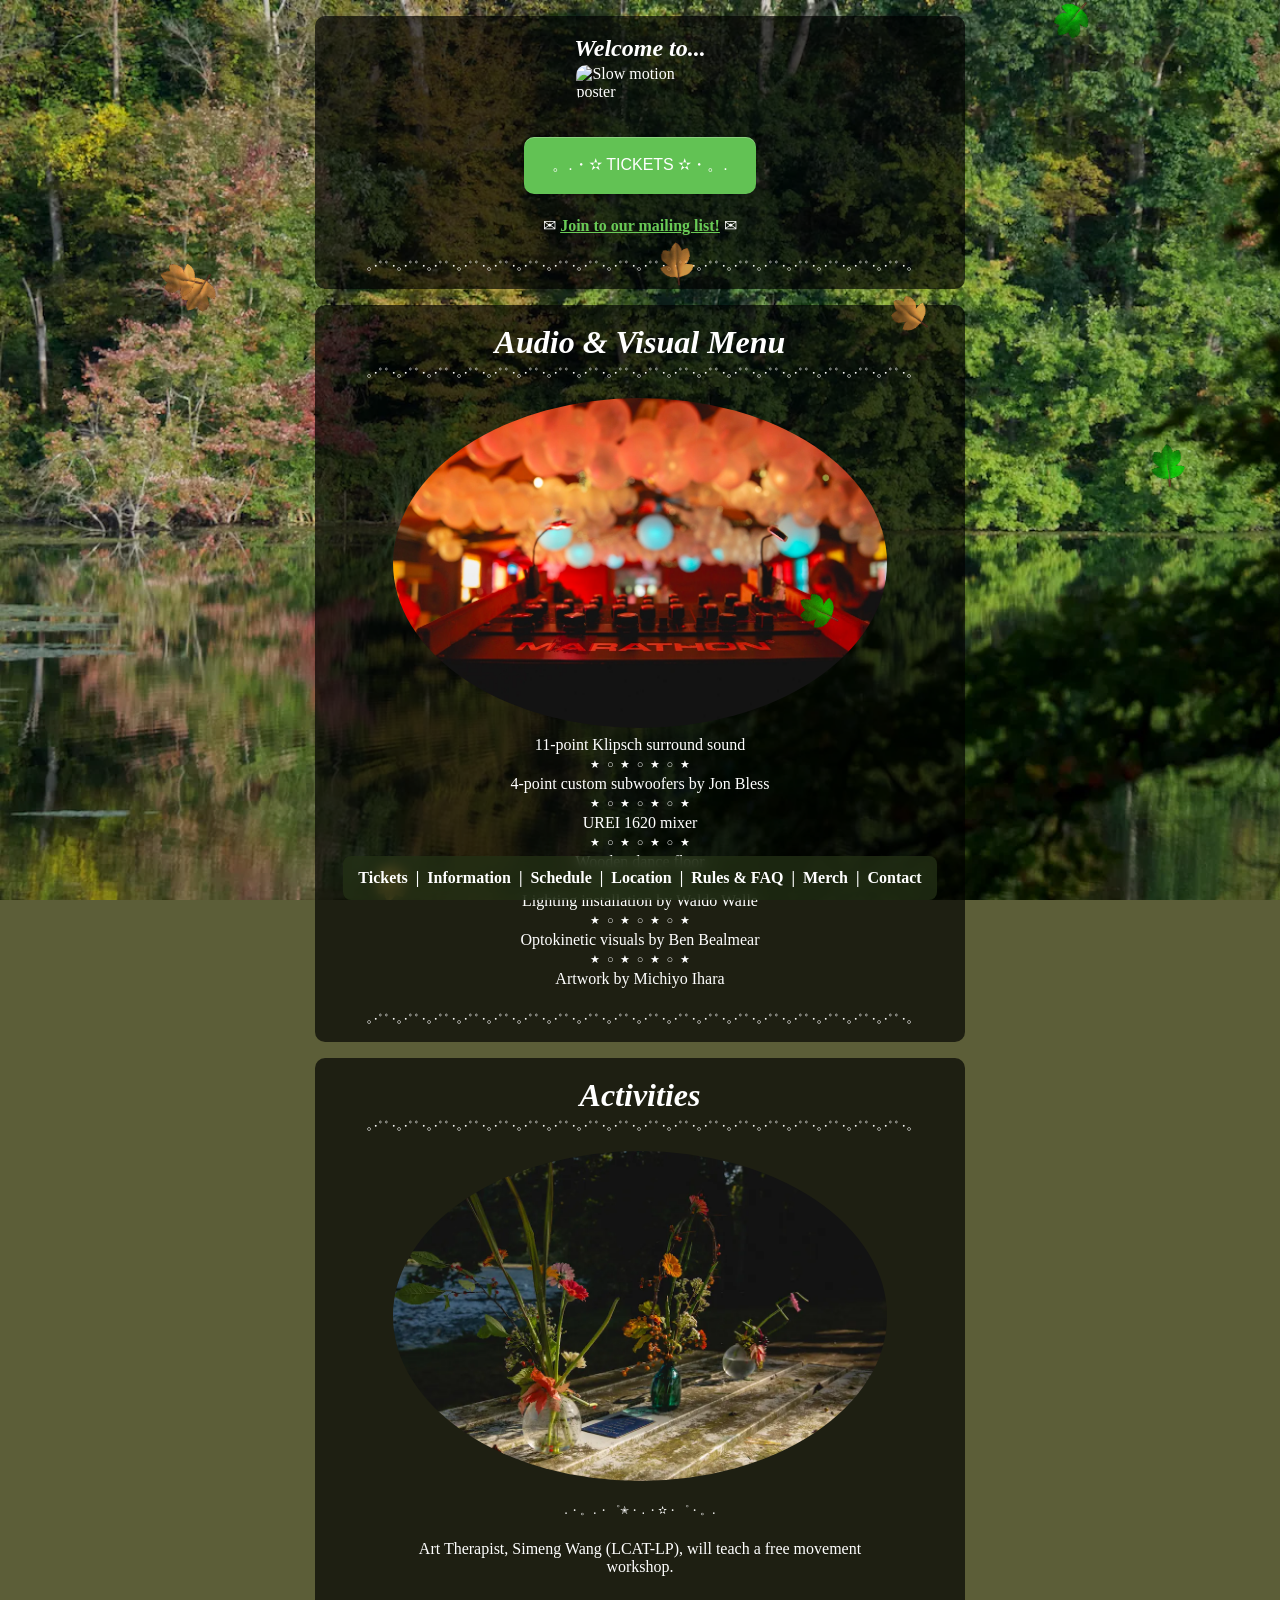
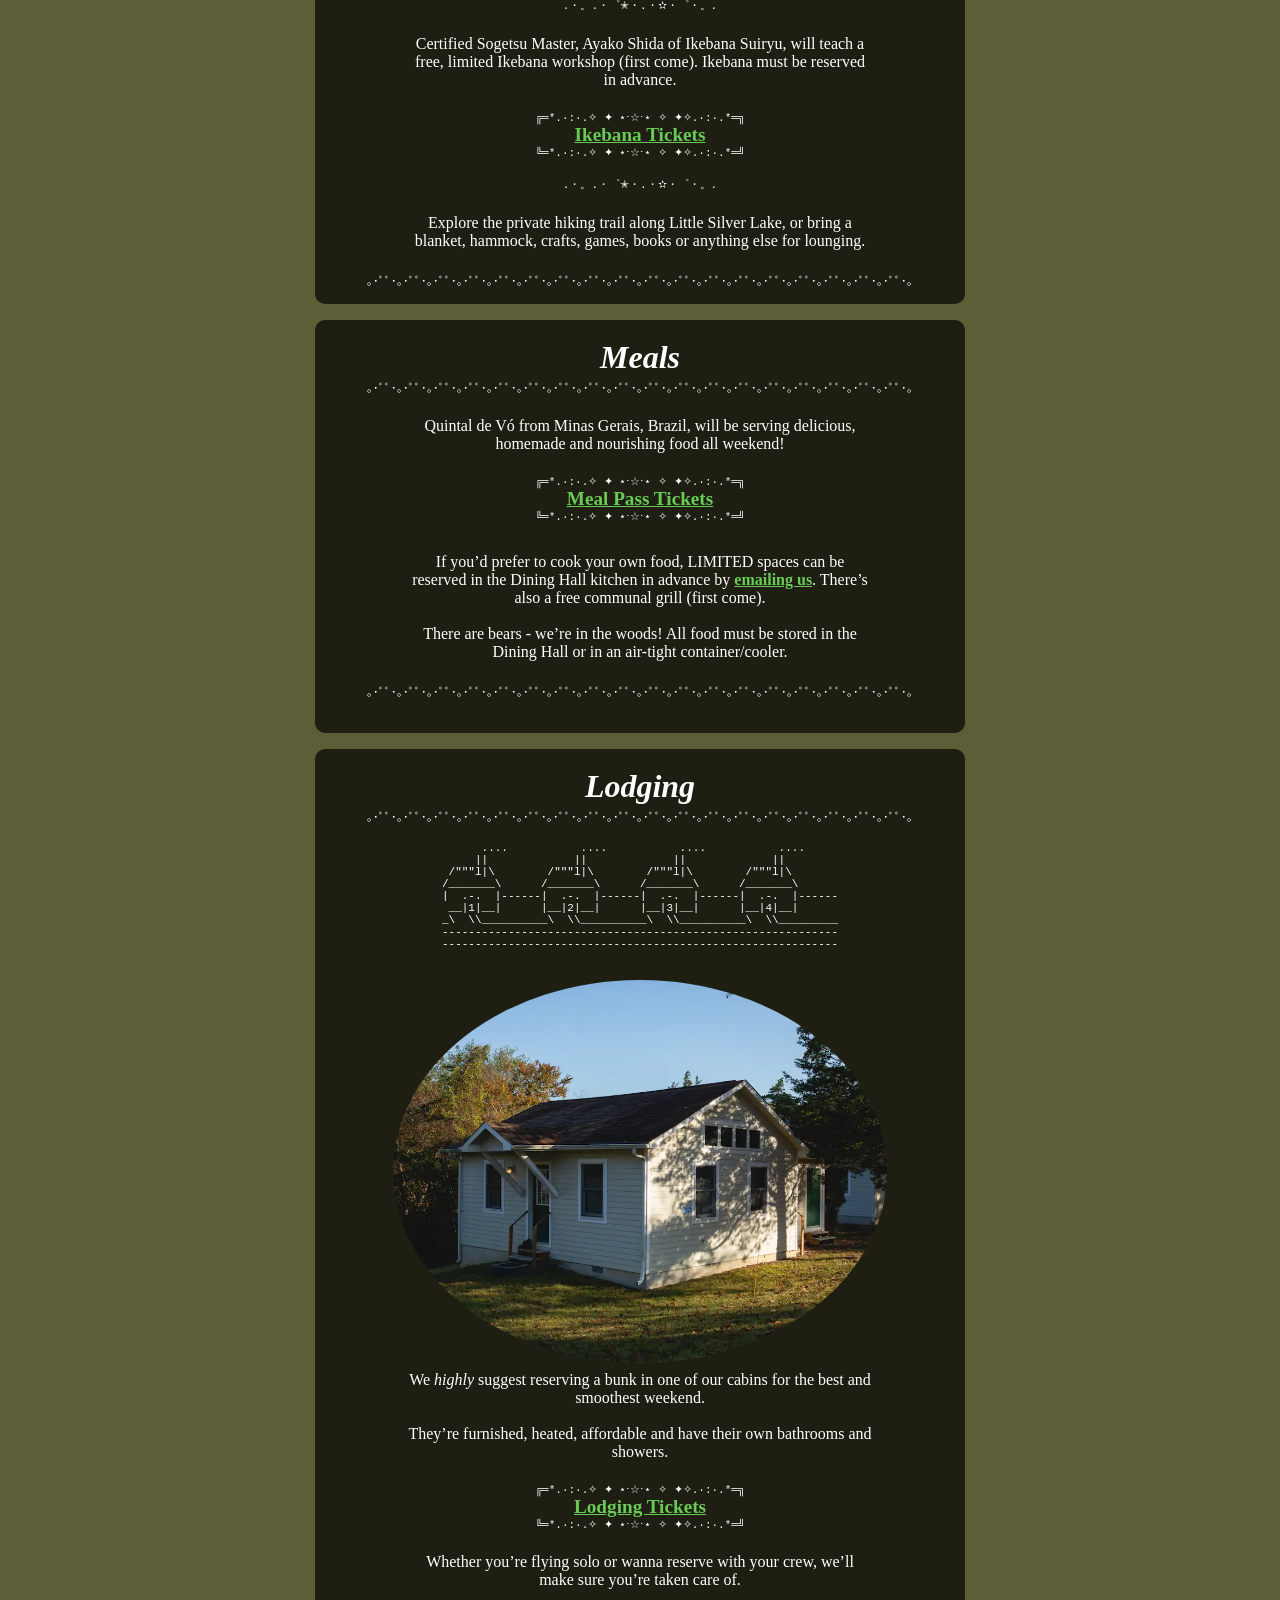
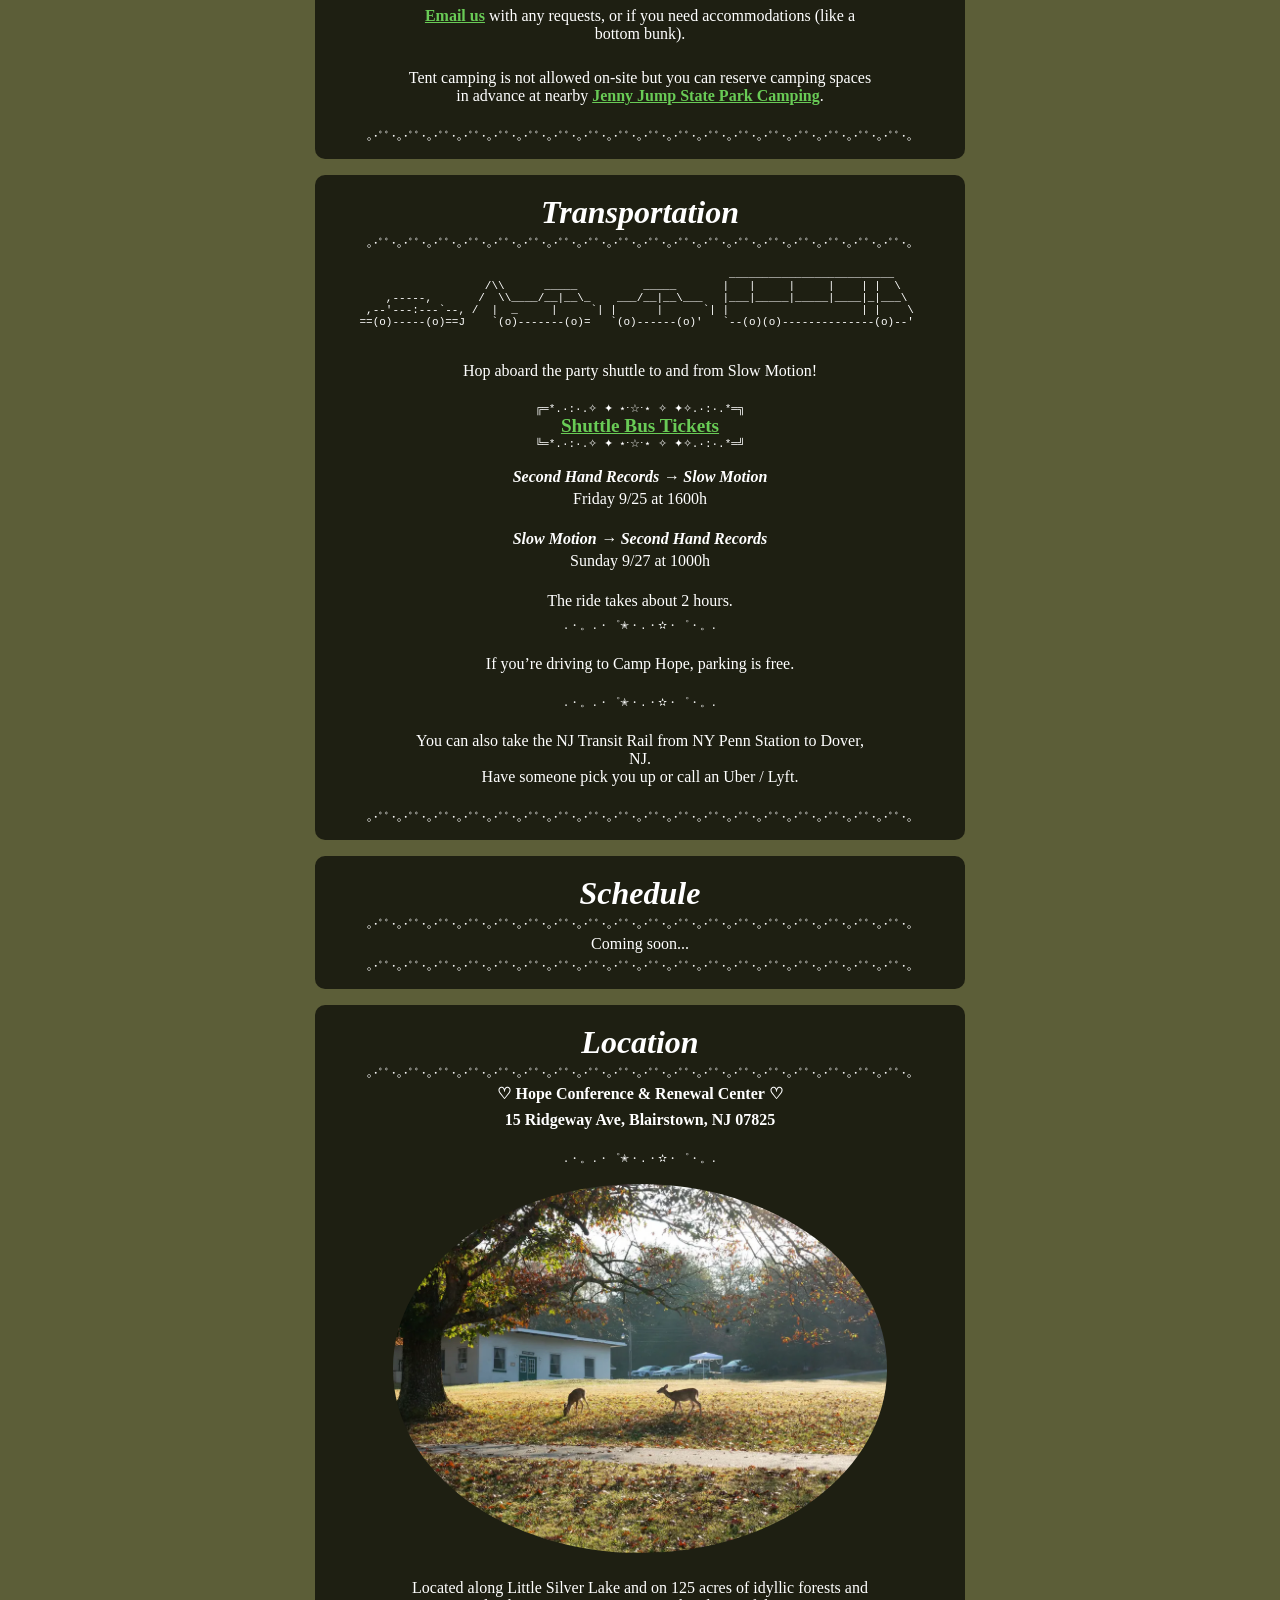
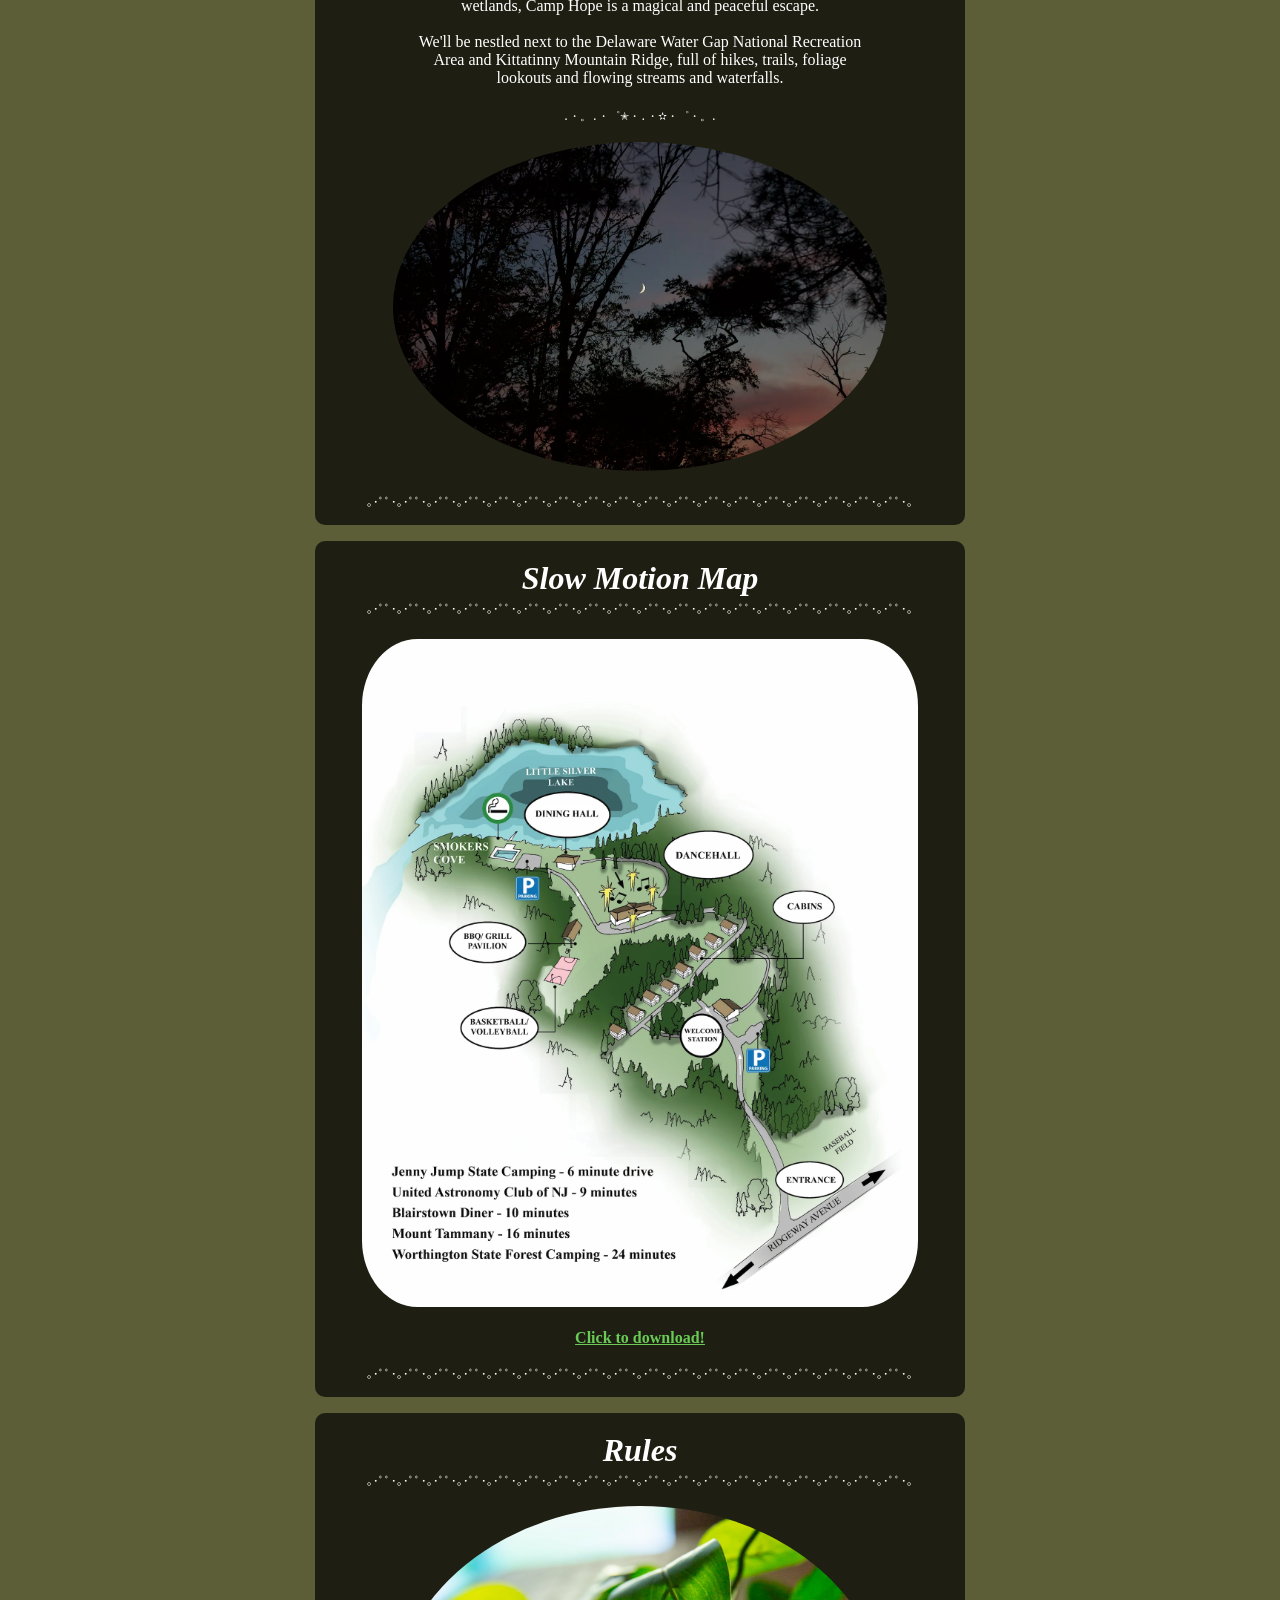
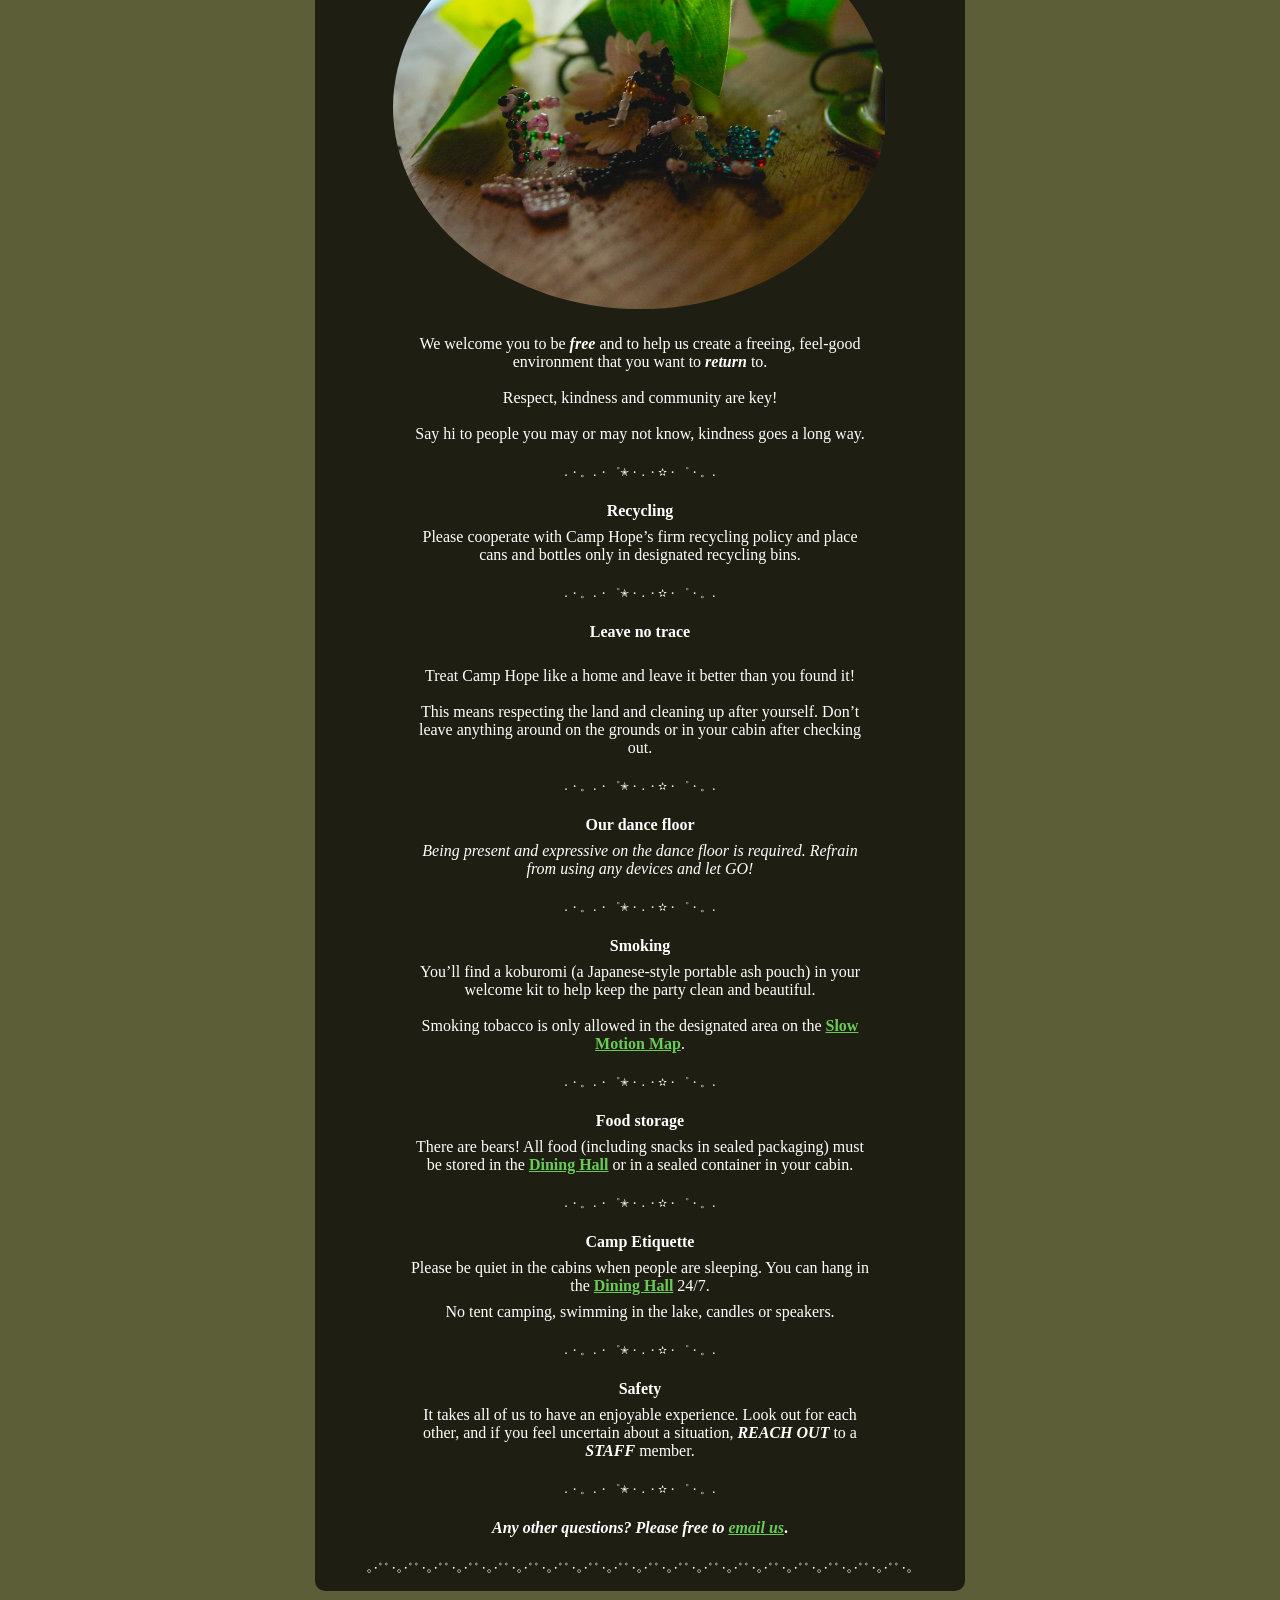
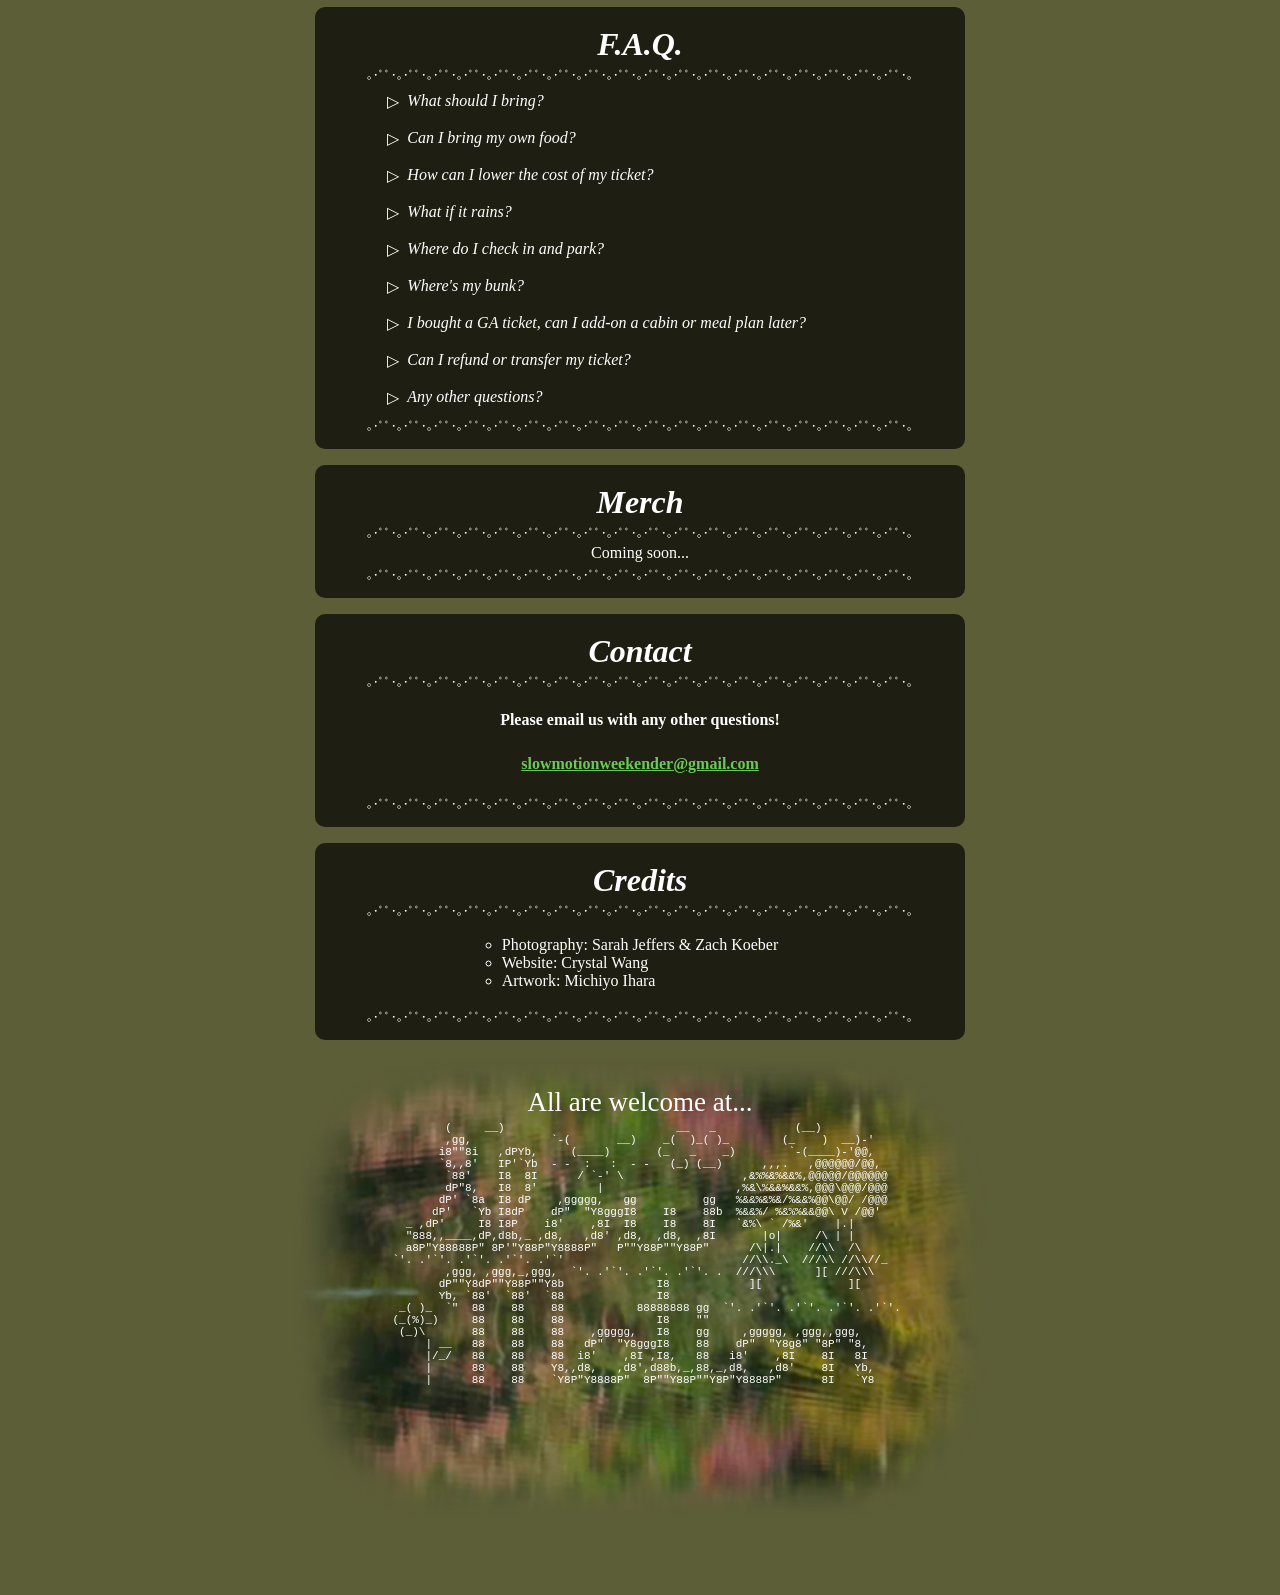
==== commit 532f23b2: "With new image" ====
--- a/index_2.html
+++ b/index_2.html
@@ -1,6 +1,7 @@
 <!DOCTYPE html>
 <html lang="en">
 <head>
+  <link rel="preload" as="image" href="assets/hero_image.webp">
   <link rel="preload" as="image" href="assets/background_compressed.webp">
   <link rel="icon" type="image/x-icon" href="assets/favicon.ico">
 
@@ -28,19 +29,13 @@
       </h2>
 
       <div class="heroImage">
-        <img src="assets/poster_temp.png" alt="Slow motion poster">
+        <img src="assets/hero_image.webp" alt="Slow motion poster">
       </div>
-    
-      <h3 class="date"><b>September 25-27</b></h3>
-      <p>
-        Slow Motion is an intimate, music-centered, hi-fidelity retreat in nature.
-        <br/>
-        <br/>
-        <br/>
-        <a href="https://www.tickettailor.com/events/slowmotionretreat/2196429" target=“_blank” class="ticket-btn">
-            。.・✫ TICKETS ✫・。.
-        </a>
-      </p>
+      <br/>
+      <br/>
+      <a href="https://www.tickettailor.com/events/slowmotionretreat/2196429" target=“_blank” class="ticket-btn">
+          。.・✫ TICKETS ✫・。.
+      </a>
       <br/>
       <p>
         ✉ <a href="mailto:slowmotionweekender@gmail.com?subject=Slow Motion Weekender&body=Hello! My name is  and I'd like to be added to the Slow Motion Weekender mailing list! :-)">Join to our mailing list!</a> ✉
--- a/styles.css
+++ b/styles.css
@@ -25,7 +25,7 @@
     background: #62c254;
     color: white;
     border: none;
-    border-radius: 12px;
+    border-radius: 10px;
     padding: 18px 28px;
     
 
@@ -189,8 +189,8 @@
 
   .heroImage img {
     width: 90%;
-    max-width: 400px;
-    border-radius: 10%;
+    max-width: 480px;
+    border-radius: 10px;
     display: block;
     margin: 0 auto;
   }
